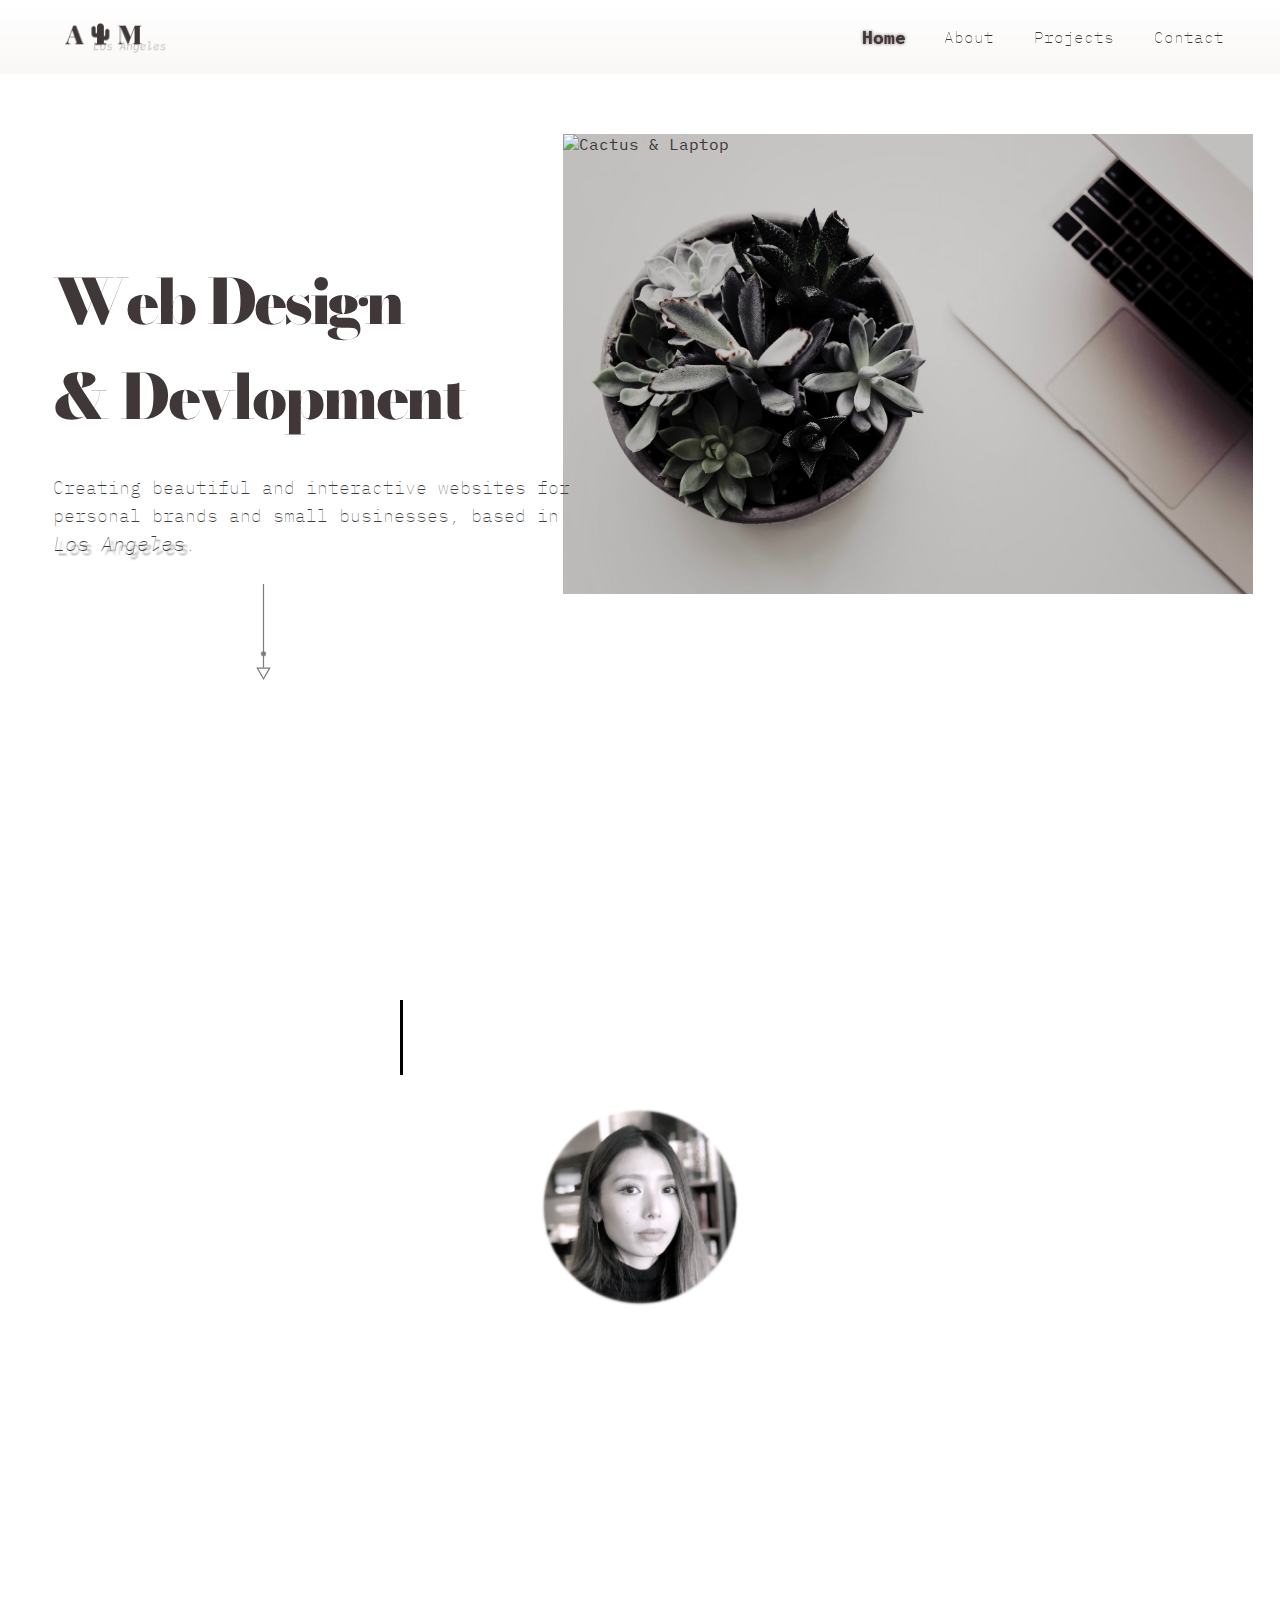
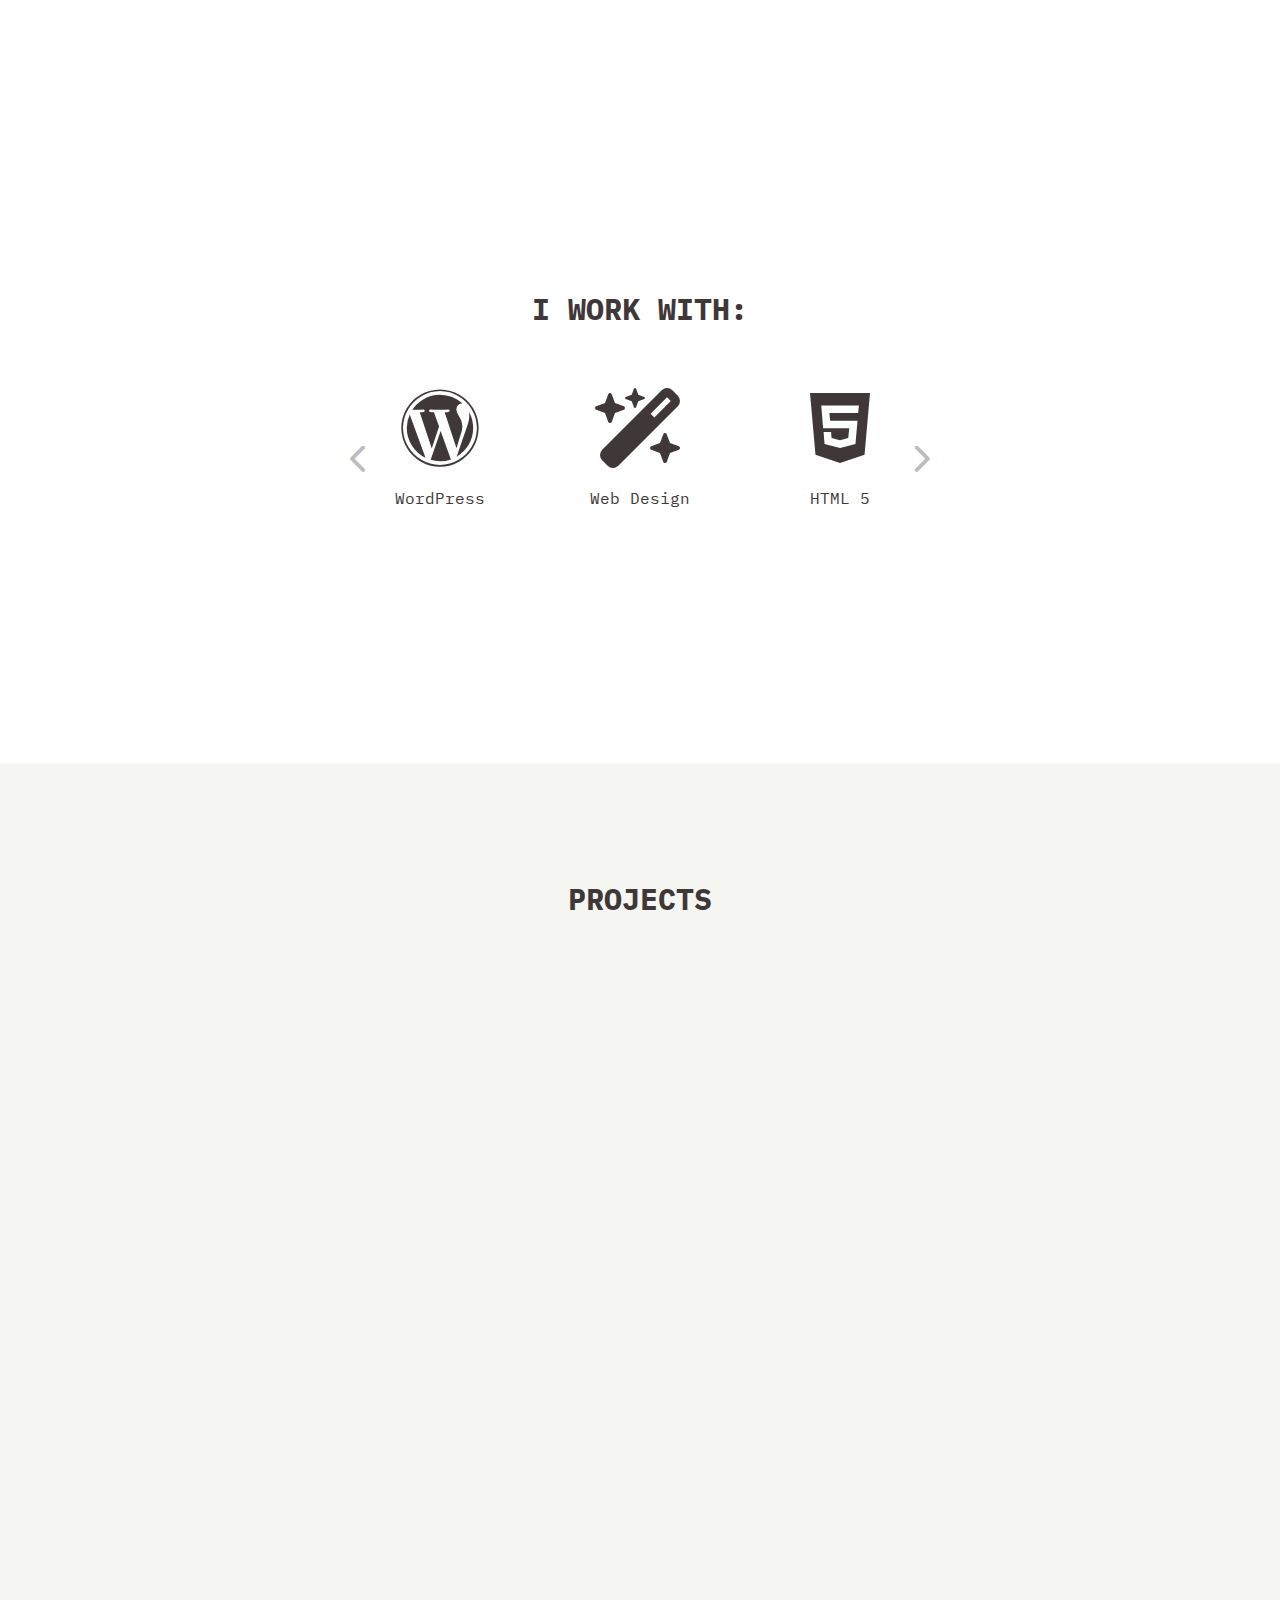
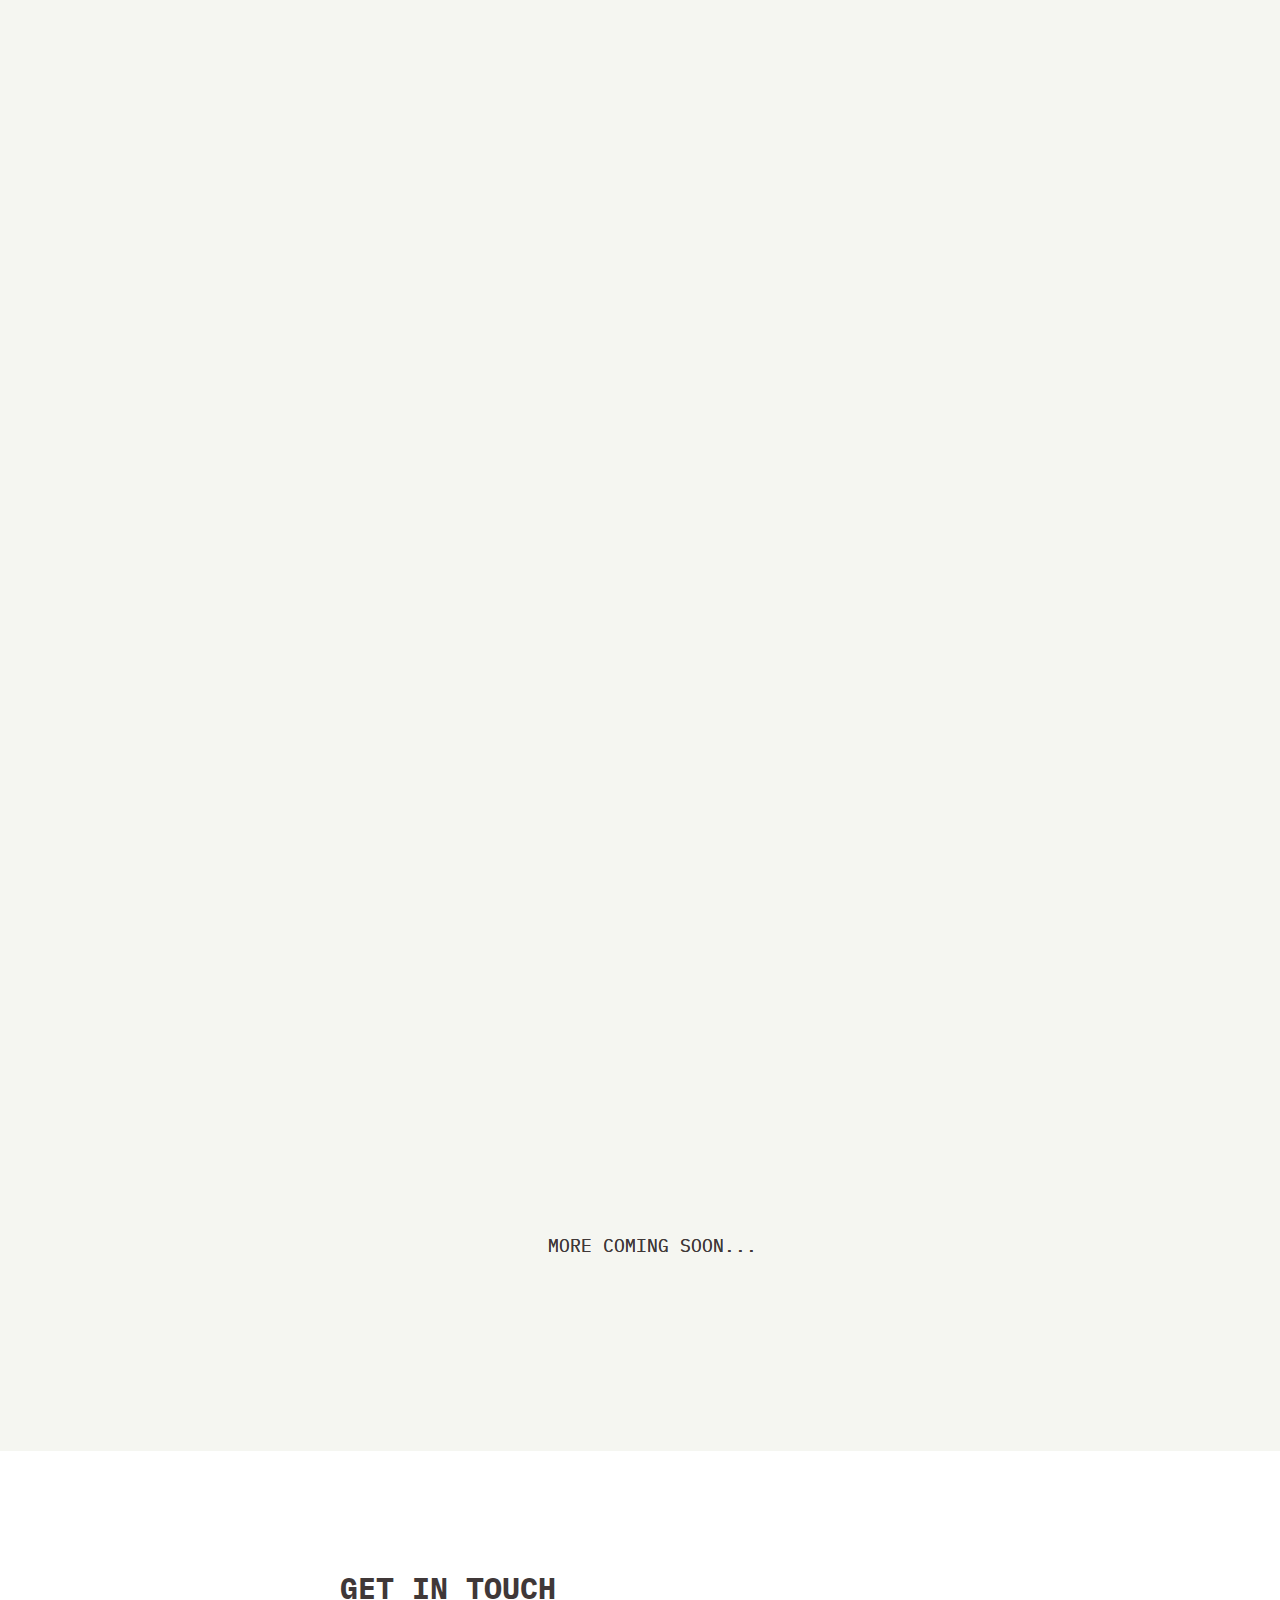
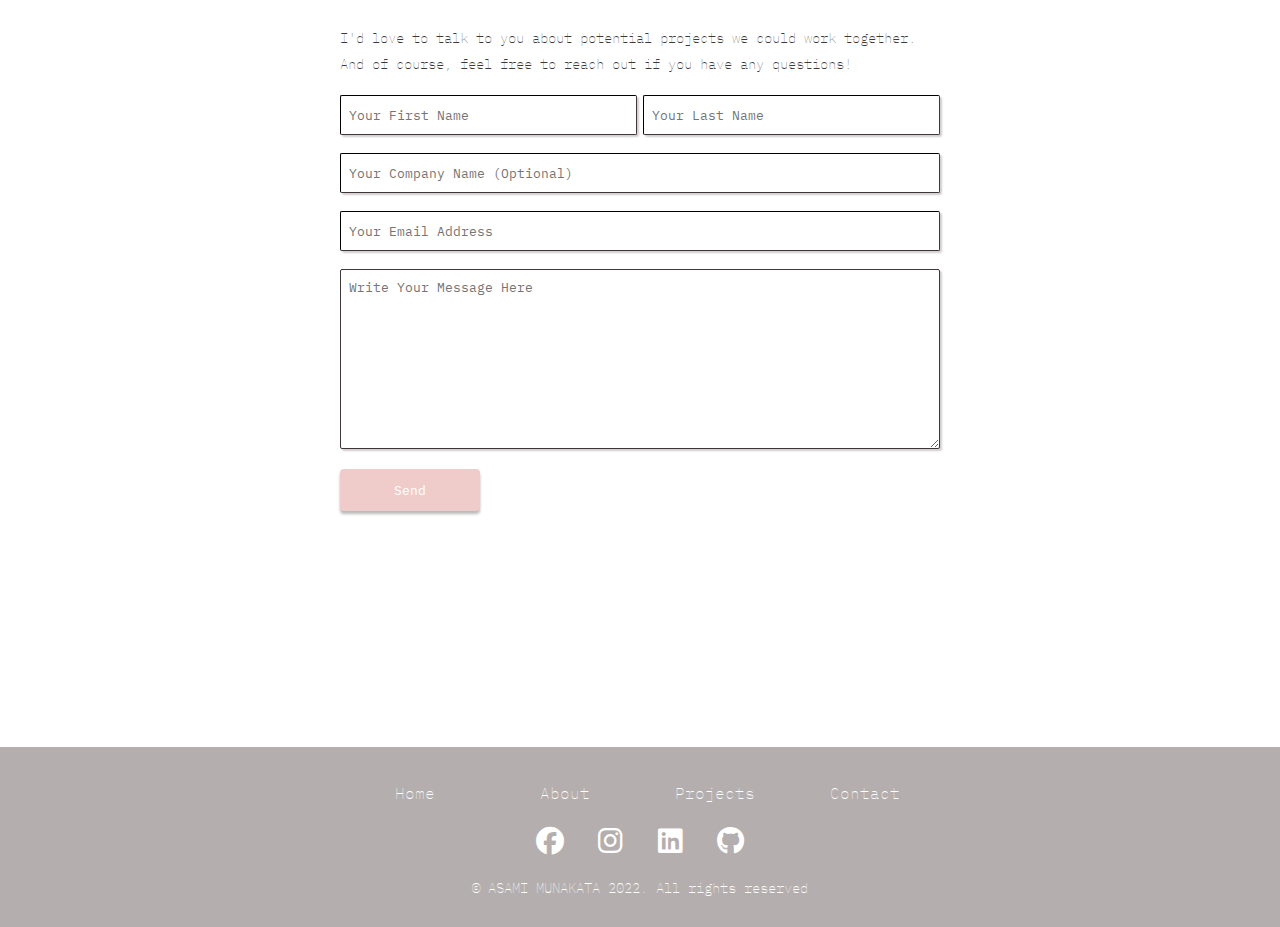
==== index.html @ 273d7eef "Update index.html" ====
<!DOCTYPE html>
<html lang="en">
  <head>
    <meta charset="UTF-8" />
    <meta http-equiv="X-UA-Compatible" content="IE=edge" />
    <meta name="viewport" content="width=device-width, initial-scale=1.0" />
    <meta
      name="description"
      content="Freelance Web Developer creating beautiful and responsive websites. Based in Los Angeles, CA. Speaks English & Japanese."
    />
    <title>Asami Munakata | Freelance Web Developer</title>
    <link rel="stylesheet" href="style.css" />
    <link rel="stylesheet" href="media_screen.css" />
    <link
      rel="stylesheet"
      href="https://cdnjs.cloudflare.com/ajax/libs/font-awesome/6.2.0/css/all.min.css"
    />
    <link rel="preconnect" href="https://fonts.googleapis.com" />
    <link rel="preconnect" href="https://fonts.gstatic.com" crossorigin />
    <link
      href="https://fonts.googleapis.com/css2?family=Bodoni+Moda:opsz,wght@6..96,600;6..96,700;6..96,900&family=IBM+Plex+Mono:ital,wght@0,300;0,400;0,500;0,600;1,300;1,500&family=Playfair+Display:wght@400;800&display=swap"
      rel="stylesheet"
    />
    <link rel="icon" type="image/x-icon" href="./images/cactus.png" />
  </head>
  <body class="landing-animation">
    <nav class="navbar">
      <div class="navbar__container">
        <div id="navbar__logo">
          <div class="logo">
            <a href="index.html#top"><img src="./images/A1.png" alt="AM Logo" /></a>
          </div>
        </div>
        <div class="navbar__toggle" id="mobile-menu">
          <span class="bar"></span>
          <span class="bar"></span>
          <span class="bar"></span>
        </div>
        <ul class="navbar__menu">
          <li class="navbar__item">
            <a class="navbar__links home" href="index.html#top">Home</a>
          </li>
          <li class="navbar__item">
            <a class="navbar__links about" href="#about">About</a>
          </li>
          <li class="navbar__item">
            <a class="navbar__links projects" href="#projects">Projects</a>
          </li>
          <li class="navbar__item">
            <a class="navbar__links contact" href="#contact">Contact</a>
          </li>
        </ul>
      </div>
    </nav>
    <main>
      <section id="top" class="scroll-control">
        <div class="container ss-targets" name="home">
          <div class="mainwrapper">
            <div class="contents">
              <h1 class="head-content">Web Design <br />& Devlopment</h1>
              <p>
                Creating beautiful and interactive websites for personal brands
                and small businesses, based in<br id="la-br" /><span id="la"
                  >Los Angeles</span
                >.
              </p>
              <div class="arrowdown__div">
                <a class="arrowdown__link" href="#about">
                  <img class="arrowdown" src="./images/arrowdown.svg" alt="Scroll-down Arrow" />
                </a>
              </div>
            </div>
            <div class="img-container">
              <div class="img-stack">
                <img class="imgs" src="./images/layer4.JPG" alt="Cactus & Laptop layer" />
              </div>
              <div class="main-img">
                <img class="imgs" src="./images/top.JPG" alt="Cactus & Laptop" />
              </div>
            </div>
          </div>
        </div>
      </section>
      <section id="about">
        <div class="aboutwrapper ss-targets" name="about">
          <div class="aboutcontainer">
            <div id="greetbox">
              <h2 class="greet">Hi, I am Asami.</h2>
            </div>
            <div class="profpic">
              <img
                class="profpic"
                id="profimg"
                src="./images/profpic.png"
                alt="Asami's Profile Photo"
              />
            </div>
            <div class="dscriptn-animation">
              <p class="dscrptn">
                I am a web developer passionate about designing and building
                beautiful and engaging websites. As a freelancer, I aim to work
                with small businesses, start-ups, and individuals with personal
                brands to help their businesses stand out. I’m bringing
                creativity from my background in the beauty and fashion
                industry. This website is fully customized, designed, and built
                by me using HTML, CSS, and Vanilla JavaScript.
              </p>
              <br />
              <p class="dscrptn">
                Other than coding, I enjoy working out to stay motivated,
                exploring the City of Flowers and Sunshine with my son, and
                watching some anime.
              </p>
            </div>
          </div>
        </div>
      </section>
      <section>
        <div class="service-wrapper ss-targets" name="about">
          <h2 id="workwith">I WORK WITH:</h2>
          <div class="slide-container">
            <div class="flex-container">
              <div class="service-container">
                <div class="card">
                  <div class="service-icon">
                    <i class="fa-solid fa-wand-magic-sparkles fa-5x"></i>
                  </div>
                  <div class="service-txt"><p>Web Design</p></div>
                </div>
                <div class="card">
                  <div class="service-icon">
                    <i class="fa-brands fa-html5 fa-5x"></i>
                  </div>
                  <div class="service-txt"><p>HTML 5</p></div>
                </div>
                <div class="card">
                  <div class="service-icon">
                    <i class="fa-brands fa-css3-alt fa-5x"></i>
                  </div>
                  <div class="service-txt"><p>CSS 3</p></div>
                </div>
                <div class="card">
                  <div class="service-icon">
                    <i class="fa-brands fa-sass fa-5x"></i>
                  </div>
                  <div class="service-txt"><p>Sass</p></div>
                </div>
                <div class="card">
                  <div class="service-icon">
                    <i class="fa-brands fa-bootstrap fa-5x"></i>
                  </div>
                  <div class="service-txt"><p>Bootstrap</p></div>
                </div>
                <div class="card">
                  <div class="service-icon">
                    <i class="fa-brands fa-square-js fa-5x"></i>
                  </div>
                  <div class="service-txt"><p>JavaScript</p></div>
                </div>
                <div class="card">
                  <div class="service-icon">
                    <i class="fa-brands fa-react fa-5x"></i>
                  </div>
                  <div class="service-txt"><p>React</p></div>
                </div>
                <div class="card">
                  <div class="service-icon">
                    <i class="fa-brands fa-php fa-5x"></i>
                  </div>
                  <div class="service-txt"><p>PHP</p></div>
                </div>
                <div class="card">
                  <div class="service-icon">
                    <i class="fa-brands fa-wordpress fa-5x"></i>
                  </div>
                  <div class="service-txt"><p>WordPress</p></div>
                </div>
              </div>
            </div>
            <div class="slide-controls">
              <button id="prev-btn">
                <i class="fas fa-chevron-left"></i>
              </button>
              <button id="next-btn">
                <i class="fas fa-chevron-right"></i>
              </button>
            </div>
          </div>
        </div>
      </section>
      <section>
        <div class="projects__container ss-targets" name="projects">
          <div class="projects__wrapper" id="projects">
            <h2 id="prj-heading">PROJECTS</h2>
            <div class="popup-img">
              <span><i class="fa-solid fa-xmark"></i></span>
              <div class="popup-img-wrapper">
                <img src="" alt="Laptop Macbook" />
                <div class="popup-video-div">
                  <video src="" autoplay muted playsinline loop></video>
                </div>
              </div>
            </div>
            <div class="project-tja project-group">
              <div
                class="tja-inner-frame inner-frame prj-animation"
                onclick="getUrl('tja-1', 'tja-2')"
              ></div>
              <div class="pj-dscrptn tja-dscrptn prj-animation-delay">
                <h3 class="pj-name">Tokuzo Judo Academy</h3>
                <h4>#Wordpress #CSS #JAVASCRIPT</h4>
                <p>
                  Tokuzo Takahashi, a world-class Judo athlete and head
                  instructor at Los Angeles Tenri Judo Dojo, offers his own
                  supplemental program and I had the pleasure of creating his
                  website. I wanted a simple and modern design that expresses
                  his strength and the beauty of Judo. Reponsive Accross
                  Devices.
                </p>
                <div class="pj-btn">
                  <a href="https://tokuzojudo.com/" target="_blank"
                    >VIEW LIVE</a
                  >
                  <a href="https://github.com/asmmie/tja" target="_blank"
                    >VIEW CODE</a
                  >
                </div>
              </div>
            </div>
            <div class="project-planet project-group">
              <div
                class="video-inner-frame inner-frame prj-animation"
                onclick="showVideo('planet_hunter_video', 'mockup_desktop_blank', 'planet-2')"
                onmouseenter="hoverImgDelay('planet-2', this)"
                onmouseleave="hoverLeaveImg(this)"
              >
                <div class="video-div">
                  <video
                    class="play-video"
                    src="./images/planet_hunter_video.mov"
                    playsinline
                    muted
                  ></video>
                </div>
              </div>

              <div class="pj-dscrptn amazon-dscrptn prj-animation-delay">
                <h3 class="pj-name">VR Game Planet Hunters</h3>
                <h4>#HTML #CSS #JAVASCRIPT</h4>
                <p>
                  Coded based on a pre-built Figma design file. The key
                  technique was to implement parallax scrolling which adds a
                  sense of depth. Reponsive Accross Devices.
                </p>
                <div class="pj-btn">
                  <a
                    href="https://asmmie.github.io/Planet-Hunters/"
                    target="_blank"
                    >VIEW LIVE</a
                  >
                  <a
                    href="https://github.com/asmmie/Planet-Hunters"
                    target="_blank"
                    >VIEW CODE</a
                  >
                </div>
              </div>
            </div>
            <div class="project-eh project-group">
              <div
                class="eh-inner-frame inner-frame prj-animation"
                onclick="getUrl('eh-1', 'eh-2')"
              ></div>
              <div class="pj-dscrptn eh-dscrptn prj-animation-delay">
                <h3 class="pj-name">Website for a Global Beauty Company</h3>
                <h4>#HTML #CSS #BOOTSTRAP #JAVASCRIPT</h4>
                <p>
                  A one-page website with smooth scroll, designed and coded by
                  me. Responsive across devices.
                </p>
                <div class="pj-btn">
                  <a href="https://asmmie.github.io/eh-intl/" target="_blank"
                    >VIEW LIVE</a
                  >
                  <a href="https://github.com/asmmie/eh-intl" target="_blank"
                    >VIEW CODE</a
                  >
                </div>
              </div>
            </div>
            <div class="project-amazon project-group">
              <div
                class="video-inner-frame inner-frame prj-animation"
                onclick="showVideo('amazon-video-full', 'mockup_desktop_blank', 'amazon_2')"
                onmouseenter="hoverImgDelay('amazon_2', this)"
                onmouseleave="hoverLeaveImg(this)"
              >
                <div class="video-div">
                  <video
                    class="play-video"
                    src="./images/amazon_git_s.mov"
                    playsinline
                    muted
                  ></video>
                </div>
              </div>

              <div class="pj-dscrptn amazon-dscrptn prj-animation-delay">
                <h3 class="pj-name">Amazon Clone</h3>
                <h4>#ReactJS #RestAPIs #StripeJS #Firebase</h4>
                <p>
                  Firebase V9 Refactored version of an existing tutorial.
                  E-commerce functionalities including User Login, Checkout,
                  Payment Processing, and Order History. Responsive accross
                  devices.
                </p>
                <div class="pj-btn">
                  <a href="https://challenge-e6c5f.web.app/" target="_blank"
                    >VIEW LIVE</a
                  >
                  <a href="" target="_blank">VIEW CODE</a>
                </div>
              </div>
            </div>

            <div class="project-quote project-group">
              <div
                class="quote-inner-frame inner-frame prj-animation"
                onclick="getUrl('quote-1', 'quote-2')"
              ></div>
              <div class="pj-dscrptn quote-dscrptn prj-animation-delay">
                <h3 class="pj-name">Quote Gallery</h3>
                <h4>#HTML #CSS #JAVASCRIPT #API</h4>
                <p>
                  An autoplay quote gallery with a neumorphic 3D canvas frame.
                  Quotes are randomly picked through an API. Responsive across
                  devices.
                </p>
                <div class="pj-btn">
                  <a
                    href="https://asmmie.github.io/quotegallery/"
                    target="_blank"
                    >VIEW LIVE</a
                  >
                  <a
                    href="https://github.com/asmmie/quotegallery"
                    target="_blank"
                    >VIEW CODE</a
                  >
                </div>
              </div>
            </div>
            <div class="prj-contents">
              <p class="comingsoon">
                <span>MORE COMING SOON...</span><span>MORE COMING SOON...</span>
              </p>
            </div>
          </div>
        </div>
      </section>

      <section id="contact">
        <div class="contact__container ss-targets" name="contact">
          <div class="contact__wrapper">
            <h2>GET IN TOUCH</h2>
            <p>
              I'd love to talk to you about potential projects we could work
              together. And of course, feel free to reach out if you have any
              questions!
            </p>
            <form
              class="contactform"
              action="https://formsubmit.co/asamiwebworks@gmail.com"
              method="POST"
            >
              <div class="form__name">
                <input
                  id="first-name"
                  class="contactform__input"
                  type="text"
                  name="First Name"
                  required
                  placeholder="Your First Name"
                />
                <input
                  id="last-name"
                  class="contactform__input"
                  type="text"
                  name="Last Name"
                  required
                  placeholder="Your Last Name"
                />
              </div>
              <input
                class="contactform__input"
                type="text"
                name="Company"
                placeholder="Your Company Name (Optional)"
              />

              <input
                class="contactform__input"
                type="email"
                required
                name="Email"
                placeholder="Your Email Address"
                pattern="^([a-zA-Z\d\._-]+)@([a-zA-Z\d-]+)\.([a-zA-Z]{2,})(\.[a-zA-Z]{2,})?$"
              />
              <textarea
                class="contactform__input message"
                name="Message"
                id=""
                placeholder="Write Your Message Here"
              ></textarea>
              <button id="submitbtn" type="submit" value="Send">Send</button>
              <input
                type="hidden"
                name="_next"
                value="https://asmmie.github.io/official/thankyou.html"
              />
              <input
                type="hidden"
                name="_autoresponse"
                value="Thank you for your message! I will be in touch with you shortly."
              />
              <input type="hidden" name="_template" value="box" />
            </form>
          </div>
        </div>
      </section>
    </main>
    <footer>
      <div class="footer__container">
        <div class="footer__menu">
          <a href="#top">Home</a>
          <a href="#about">About</a>
          <a href="#projects">Projects</a>
          <a href="#contact">Contact</a>
        </div>
        <div class="social">
          <ul>
            <li><i class="fab fa-facebook"></i></li>
            <li><i class="fab fa-instagram"></i></li>
            <li><i class="fab fa-linkedin"></i></li>
            <li>
              <a href="https://github.com/asmmie" target="_blank"
                ><i class="fa-brands fa-github"></i
              ></a>
            </li>
          </ul>
        </div>
        <div class="copy">
          <p>&copy; ASAMI MUNAKATA 2022. All rights reserved</p>
        </div>
      </div>
    </footer>
    <script src="app.js"></script>
  </body>
</html>
---- style.css ----
* {
    margin: 0;
    padding: 0;
    box-sizing: border-box;
    -webkit-box-sizing: border-box;
    font-family: 'IBM Plex Mono', monospace, 'Playfair Display', serif;
    color: var(--mainthemegray);
    scroll-behavior: smooth;
    scroll-margin-top: 74px;
    scroll-snap-margin-top: 74px;
}
html, body {
    overflow-x: hidden;
}
.landing-animation {
    opacity: 0;
    transition: opacity 3s ease;
}
.landing-active {
    opacity: 1;
    transition-delay: 0.7s;
}
:root {
    --mainthemegray: #403838;
    --txtshadow: #d2cdd0;
    --accentgreen: #bbd0a9;
    --btnshadow: #93948f;
    background-color: #ffffff;
}
.scroll-control {
    padding-top: 74px;
    margin-top: -74px;
}
/* HEADER */
.navbar {
    background: -webkit-gradient(linear, left top, left bottom, from(rgba(255, 255, 255, 1)), to(rgba(249, 247, 245, 0.9)));
    background: -o-linear-gradient(rgba(255, 255, 255, 1), rgba(249, 247, 245, 0.9));
    background: linear-gradient(rgba(255, 255, 255, 1), rgba(249, 247, 245, 0.9));
    height: 74px;
    display: flex;
    justify-content: center;
    align-items: center;
    position: fixed;
    top: 0;
    left: 0;
    right: 0;
    z-index: 10;
}
.navbar__container {
    display: flex;
    justify-content: space-between;
    height: 100%;
    width: 100%;
    max-width: 1400px;
    margin: 0 auto;
    padding: 0 40px;
}
#navbar__logo {
    display: flex;
    align-items: center;
    cursor: pointer;
    width: 150px;
    margin-top: auto;
    margin-bottom: auto;
    height: 100%;
}
.logo {
    width: 70%;
    height: 70%;
    margin: auto;
}
.logo a {
    display: flex;
    justify-content: center;
    height: 100%;
    width: 100%;
}

.logo > a > img {
    width: 100%;
    margin: auto 0;
}
.navbar__item {
    list-style: none;
    display: flex;
    text-align: center;
    align-items: center;
    height: 80px;
    margin-left: 8px;
}
.navbar__menu {
    display: flex;
    align-items: center;
    list-style: none;
    text-align: center;
}
.navbar__links::after {
    position: absolute;
    content: "";
    width: 100%;
    height: 1px;
    bottom: 15px;
    left: 0;
    background: var(--mainthemegray);
    border-radius: 2px;
    transition: transform 0.2s linear;
    transform: scaleX(0);
    transform-origin: bottom left;
}
.navbar__links:hover:after {
    transform-origin: bottom left;
    transform: scale(1);
    transition-duration: 0.3s;
}
.navbar__links {
    position: relative;
    width: fit-content;
    display: flex;
    align-items: center;
    justify-content: center;
    text-decoration: none;
    font-weight: 100;
    padding: 0 0.5rem;
    margin: 0 0.5rem;
    height: 100%;
    color: var(--mainthemegray);
    transition: transform 0.2s;
}

/* JS CLASSLIST CURRENT MENU */

.current-menu {
    text-shadow: 0px 0px 3px #695c5c;
    font-weight: 800;
    transform: scale(1.1);
    transition: all 0.5s ease;
}

/* MAIN */
.container {
    height: 100vh;
    min-height: 700px;
}
.mainwrapper {
    display: flex;
    margin: 0;
    height: 100%;
}
.head-content {
    font-family: 'Bodoni Moda', serif;
    letter-spacing: -0.2rem;
    font-weight: 900;
    font-size: 3.875rem;
    color: var(--mainthemegray);
    animation: shadowmoves 12s infinite;
}

@keyframes shadowmoves {
    0% {
        text-shadow: 0px 0px var(--txtshadow);
    }10% {
        text-shadow: 10px 10px var(--txtshadow);
    }
    40% {
        text-shadow: 10px 10px var(--txtshadow);
    }
    50% {
        text-shadow: 0px 0px var(--txtshadow);
    } 60% {
        text-shadow: -10px 10px var(--txtshadow);
    } 90% {
        text-shadow: -10px 10px var(--txtshadow);
    }
    100% {
        text-shadow: 0px 0px var(--txtshadow);
    }

}

.contents {
    margin-top: auto;
    margin-bottom: auto;
    margin-left: 4.1666vw;
    padding-top: 5.14vw;
    width: 420px;
    height: fit-content;
    z-index: 2;
}
.contents p {
    margin-top: 30px;
    width: 560px;
    color: #3e3d3e;
    font-size: 1.125rem;
    line-height: 1.75rem;
    font-weight: 100;
    z-index: 3;
}
#la {
    font-style: italic;
    font-size: 1.25rem;
    font-weight: 100;
    text-shadow: 4px 4px 2px #7e7c7c;
}
.arrowdown__link {
    height: 100%;
    width: 100%;
}
.arrowdown__div {
    margin: 2vw auto auto auto;
    width: 4rem;
    height: 8rem;
}
.arrowdown {
    display: block;
    height: 6rem;
    margin: auto;
    animation: arrowmotion 2s infinite;
}

@keyframes arrowmotion {
    from {
        transform: translateY(0px);
    } to {
        transform: translateY(25px);
    } 0% {
        transform: translateY(0px);
    } 50% {
        transform: translateY(25px);
    } 100% {
        transform: translateY(0px);
    }
}
.img-container {
    margin-top: 74px;
    position: relative;
    width: 100%;
}

.main-img {
    min-width: 750px;
    position: absolute;
    top: 60px;
    left: 90px;
    right: -50px;
}

.imgs {
    width: 90%;
}

.img-stack {
    position: absolute;
    top: 60px;
    left: 90px;
    right: -50px;
    min-width: 750px;
}

.img-trans-main {
    transition: transform 3s ease-out;
    transform:translateX(-30px) rotate(12deg);
}

.img-trans-stack {
    transition: transform 3s ease-out;
    transform:translateX(-30px) rotate(-3deg);
}


/* ABOUT */
.aboutcontainer {
    position: relative;
    display: flexbox;
    justify-content: center;
    margin: 0 auto;
    max-width: 600px;
}
.aboutwrapper {
    margin: 25.974vh auto;
}
.greet {
    display: block;
    position: absolute;
    top: 0;
    left: 0;
    font-weight: 600;
    font-size: 50px;
    color: var(--mainthemegray);
    width: 0;
    border-right: 0.277vw solid black;
    white-space: nowrap;
    overflow: hidden;
}
#greetbox {
    position: relative;
    width: 480px;
    margin: 0 auto;
    display: block;
    height: 65px;
}
.animation {
    -webkit-animation: typewriter 10s steps(8) infinite both, blinkCursor 500ms steps(15) infinite;
            animation: typewriter 10s steps(8) infinite both, blinkCursor 500ms steps(15) infinite;
}
@-webkit-keyframes typewriter {
    from {
        width: 0;
    }
    to {
        /* width: 33.333vw; */
        width: 480px;
    }
    0% {
        width: 0;
    }
    25% {
        /* width: 16.66vw; */
        width: 240px;
    }
    50% {
        /* width: 33.333vw; */
        width: 480px;
    }
    100% {
        /* width: 33.333vw; */
        width: 480px;
    }
}
@keyframes typewriter {
    from {
        width: 0;
    }
    to {
        /* width: 33.333vw; */
        width: 480px;
    }
    0% {
        width: 0;
    }
    25% {
        /* width: 16.66vw; */
        width: 240px;
    }
    50% {
        /* width: 33.333vw; */
        width: 480px;
    }
    100% {
        /* width: 33.333vw; */
        width: 480px;
    }
}
@-webkit-keyframes blinkCursor {
    from {
        border-right-color: var(--mainthemegray);
    }
    to {
        border-right-color: transparent;
    }
}
@keyframes blinkCursor {
    from {
        border-right-color: var(--mainthemegray);
    }
    to {
        border-right-color: transparent;
    }
} 
.profpic {
    height: 200px;
    display: block;
    margin: 42px auto;
}
.profpic img {
    height: 100%;
}
.dscrptn {
    margin: 0 auto;
    font-weight: 300;
    font-size: 1rem;
    line-height: 1.625rem;
}
.dscriptn-animation {
    opacity: 0;
    transform: translateY(10px);
    transition: all 3s ease;
}
.dscrptn-active {
    opacity: 1;
    transform: none;
    transition-delay: 0.5s;
}


/* SERVICE */
.service-wrapper {
    height: 240px;
    width: 600px;
    align-items: center;
    margin: 25.974vh auto;
}
#workwith {
    margin: 42px auto;
    text-align: center;
    font-size: 1.875rem;
}
.slide-container {
    position: relative;
    margin: 60px auto;
    width: 100%;
    height: 140px;
    overflow: hidden;
}
.flex-container {
    display: flex;
    flex-direction: column;
    width: 2600px;
    height: 100%;
}
.service-container {
    width: 100%;
    height: 100%;
    overflow: hidden;
    align-items: center;
    margin: 0;
    display: grid;
    grid-template-columns: repeat(13, 1fr);
}
.card {
    height: 100%;
    display: grid;
    grid-template-rows: repeat(70% 30%);
    text-align: center;
    min-width: 100%;
    margin: 0 auto;
}
.service-txt p {
    text-align: center;
    margin: auto 0;
    align-items: center;
    display: flex;
    justify-content: center;
}
.service-icon i {
    align-items: center;
    color: var(--mainthemegray);
    text-align: center;
    margin: 0 auto;
}
.slide-controls {
    position: absolute;
    top: 50%;
    left: 0;
    transform: translateY(-50%);
    width: 100%;
    display: flex;
    justify-content: space-between;
    align-items: center;
}
#next-btn, #prev-btn {
    cursor: pointer;
    background: transparent;
    font-size: 1.875rem;
    border: none;
    padding: 10px;
}
#next-btn i, #prev-btn i {
    color: #474445;
    opacity: 35%;
}
#next-btn:focus, #prev-btn:focus {
    outline: none;
}

/* PROJECTS */
.projects__container {
    margin: 12.987vh auto 0 auto;
    padding: 12.987vh 0;
    background-color: #f5f6f1;
}
.projects__wrapper {
    max-width: 960px;
    margin: 0 auto;
    align-items: center;
}
#prj-heading {
    margin-bottom: 18px;
    text-align: center;
    font-size: 1.875rem;
}
.project-eh, .project-quote, .project-amazon, .project-tja {
    display: flex;
    justify-content: center;
    align-items: center;
    margin: 24px auto;
}
.project-eh, .project-quote {
    flex-direction: row-reverse;
}

.inner-frame {
    display: flex;
    justify-content: center;
    align-items: center;
    height: 300px;
    width: 500px;
    background-size: contain;
    background-position: center;
    background-repeat: no-repeat;
    cursor: pointer;
}
.inner-frame img {
    display: none;
}
.eh-inner-frame {
    background-image: url('./images/eh-1.png');
}

.eh-inner-frame:hover {
    background-image: url('./images/eh-2.png');
    transition: background-image 0.1s ease-out;
    transition-delay: 1s;
}

.quote-inner-frame {
    background-image: url('./images/quote-1.png');
}

.quote-inner-frame:hover {
    background-image: url('./images/quote-2.png');
    transition: background-image 0.1s ease-out;
    transition-delay: 1s;
}

.amazon-inner-frame {
    background-image: url('./images/mockup_desktop_blank.png');
    transition: background-image 0.1s ease-out;
    position: relative;
    z-index: 1;
}

.amazon-video-div {
    position: absolute;
    top: 11.7%;
    left: 16%;
    right: 16%;
    bottom: 13.6%;
}

.amazon-video, .video-div video {
    width: 100%;
    height: 100%;
    z-index: 2;
}

.tja-inner-frame {
    background-image: url('./images/tja-1.png');
    
}
.tja-inner-frame:hover {
    background-image: url('./images/tja-2.png');
    transition: background-image 0.1s ease-out;
    transition-delay: 1s;
}

.pj-dscrptn {
    width: 50%;
}
.tja-dscrptn, .amazon-dscrptn {
    padding-right: 24px;
}
.eh-dscrptn, .quote-dscrptn {
    padding-left: 24px;
}

.pj-name {
    display: inline;
    background: linear-gradient(0deg, rgba(239,204,201,1) 40%, rgba(0,0,0,0) 40%);
}
.pj-dscrptn p {
    font-weight: 300;
    font-size: 14px;
    line-height: 24px;
    
}
.pj-dscrptn h4, .pj-dscrptn p, .pj-dscrptn a, .pj-name {
    margin-top: 12px;
    margin-bottom: 12px;
}

.pj-btn a {
    text-decoration: none;
    margin-right: 12px;
    transition: all 0.3s ease;
}
.pj-btn a:hover {
    text-shadow: 0 0 2px var(--mainthemegray);
    font-weight: 500;
/*     transform: scale(1.5); */
}


.popup-img {
    position: fixed;
    top: 0;
    left:0;
    background: rgba(0,0,0,0.8);
    z-index: 99;
    width: 100%;
    display: none;
    height: 100vh;
    min-height: 700px;
}


.popup-img-wrapper {
    position: absolute;
    top: 0;
    bottom: 0;
    right: 0;
    left: 0;
    padding: 0;
    background-color: #ffffff;
    margin: auto;
    max-width: 1133px;
    width: 80%;
    height: -moz-fit-content;
    height: fit-content;
    height: -webkit-fit-content;
    aspect-ratio: 5/3;
    cursor: pointer;
}
.popup-img-wrapper img {
    display: block;
    position: relative;
    width: 100%;
    -o-object-fit: contain;
    object-fit: contain;
    margin: 0;
    padding: 0;
}
.popup-img span {
    position: fixed;
    top: 10px;
    right: 20px;
    font-size: 50px;
    font-weight: bolder;
    cursor: pointer;
    z-index: 100;
    transition: all 0.3s ease;
    
}
.popup-img span:hover {
    transform: scale(1.2);
}
.popup-img span i {
    color: rgba(198, 196, 196, 0.7);
}

.video-div {
    display: none;
    position: absolute;
    top: 11.7%;
    left: 16%;
    right: 16%;
    bottom: 13.6%;
}

.prj-animation {
    opacity: 0;
    transform: translateY(10px);
    transition: transform 2s ease, opacity 2s ease;
}
.prj-animation-delay {
    opacity: 0;
    transform: translateY(10px);
    transition: transform 2s ease, opacity 2s ease;
}
.pj-anime-active {
    opacity: 1;
    transform: none;
    transition-delay: 0.3s;
}
.pj-anime-active-delay {
    opacity: 1;
    transform: none;
    transition-delay: 0.6s;
}

.prj-contents {
    width: 100%;
    height: 200px;
    display: flex;
    justify-content: center;   
}


.comingsoon {
    text-align: center;
    font-size: 18px;
    -webkit-box-align: center;
    -ms-flex-align: center;
    align-items: center;
    margin: auto;
    position: relative;
    padding: 30px;
    width: -webkit-fit-content;
    width: -moz-fit-content;
    width: fit-content;
    min-width: 245px;
}
.comingsoon span:nth-child(1) {
    position: absolute;
    padding: 30px;
    top: 0;
    left: 0;
    
}
.comingsoon span:nth-child(2) {
    position: absolute;
    padding: 30px;
    top: 0;
    left: 0;
}

.comingsoon span {
    white-space: nowrap;
}

.glitch1 {
    animation: glitch-1 3s infinite reverse;
}
.glitch2 {
    animation: glitch-2 2s infinite reverse;
}


@keyframes glitch-1 {
    0% {
    clip-path: inset(0% 0% 0% 0%);
    translate: none;
  }
  5% {
    clip-path: inset(50% 0% 0% 0%);
  }
  10% {
    clip-path: inset(100% 0% 0% 0%);
  }
  15% {
    transform: translateX(-0.2rem);
  }
  20% {
    clip-path: inset(0% 0% 100% 0%);
  }
  40% {
    transform: translateX(0.2rem);
  }
  45% {
    clip-path: inset(100% 0% 0% 0%);
  }
  48% {
    transform: none;
  }
  50% {
    clip-path: inset(50% 0% 0% 0%);
    transform: translateX(0.7rem) skew(5deg);
  }
  52% {
    transform: none;
  }
  55% {
    clip-path: inset(0% 0% 0% 0%);
  }
  60% {
    clip-path: inset(0% 0% 0% 0%);
  }
  65% {
    clip-path: inset(0% 0% 50% 0%);
  }
  80% {
    clip-path: inset(100% 0% 0% 0%);
  }
  85% {
    clip-path: inset(50% 0% 0% 0%);
  }
  90% {
    clip-path: inset(50% 0% 0% 0%);
  }
  100% {
    clip-path: inset(0% 0% 0% 0%);
    translate: translateX(0.3rem);
  }
}

@keyframes glitch-2 {
  0% {
    clip-path: inset(0% 0% 0% 0%);
  }
  5% {
    clip-path: inset(0% 0% 50% 0%);
  }
  20% {
    clip-path: inset(100% 0% 0% 0%);
  }
  25% {
    clip-path: inset(0% 0% 50% 0%);
  }
  30% {
    clip-path: inset(0% 0% 0% 0%);
    transform: translateX(-0.01rem);
  }
  35% {
    clip-path: inset(50% 0% 0% 0%);
  }
  48% {
    transform: none;
  }
  50% {
    clip-path: inset(0% 0% 50% 0%);
    transform: translateX(-0.03rem) skew(-10deg);
  }
  52% {
    transform: none;
  }
  55% {
    clip-path: inset(0% 0% 0% 0%);
  }
  60% {
    clip-path: inset(50% 0% 0% 0%);
  }
  80% {
    clip-path: inset(0% 0% 0% 0%);
  }
  85% {
    clip-path: inset(50% 0% 0% 0%);
  }
  95% {
    clip-path: inset(0% 0% 50% 0%);
  }
  100% {
    clip-path: inset(0% 0% 0% 0%);
  }
}


/* CONTACT */
.contact__container {
    max-width: 600px;
    display: flex;
    justify-content: center;
    align-items: center;
    margin: 12.987vh auto 25.974vh;
}
.contact__wrapper {
    width: 100%;
}
.contactform {
    display: block;
    width: 100%;
}
.contactform__input {
    width: 100%;
    height: 40px;
    margin: 0 0 18px 0;
    padding: 8px;
    border-radius: 2px;
    border-color: var(--mainthemegray);
    border-width: 1px;
    resize: vertical;
    -webkit-appearance: none;
    -webkit-box-shadow: 2px 2px 2px var(--txtshadow) !important;
            box-shadow: 2px 2px 2px var(--txtshadow) !important;
}
.form__name {
    display: flex;
    justify-content: center;
}
#first-name {
    margin-right: 3px;
}
#last-name {
    margin-left: 3px;
}
.message {
    height: 180px;
}
.contact__wrapper h2, p {
    margin-bottom: 18px;
}
.contact__wrapper h2 {
    font-size: 1.875rem;
}
.contact__wrapper p {
    font-weight: 100;
    font-size: 0.875rem;
    line-height: 1.625rem;
}
#submitbtn {
    padding-top: 12px;
    padding-bottom: 12px;
    width: 140px;
    cursor: pointer;
    color: #fff;
    background-color: #efccc9;
    border-style: none;
    border-radius: 4px;
    box-shadow: 0px 3px 3px #bbb9b7;
    position: relative;
    transform: translateY(-2px);
}
#submitbtn:active {
    transform: translateY(2px);
}
/* FOOTER */
footer {
    height: 180px;
    padding-top: 18px;
    /* background-color: #847a7a; */
    background-color: #b5aeae;
}
.footer__container {
    margin: 18px;
}
.footer__menu {
    max-width: 600px;
    margin: 0 auto;
    display: grid;
    grid-template-columns: repeat(4, 1fr);
    grid-template-rows: 1fr;
}
.footer__menu a {
    align-items: center;
    text-align: center;
    text-decoration: none;
    /* color: var(--mainthemegray); */
    color: #ffffff;
    font-weight: 100;
}
.footer__menu a:hover {
    /* text-shadow: 0px 0px 3px #695c5c; */
    text-shadow: 0px 0px 3px var(--txtshadow);
    font-weight: 800;
    transform: scale(1.1);
    transition: all 0.5s ease;
}
.social {
    margin: 24px auto;
    max-width: 240px;
}
.social ul {
    display: flex;
    width: 100%;
    justify-content: center;
    text-align: center;
}
.social ul > li {
display: inline-block;
list-style: none;
width: 25%;
}
.social i {
    font-size: 1.75rem;
    /* color: var(--mainthemegray); */
    color: #ffffff;
    /* margin: 12px; */
    margin: 0 auto;
    align-items: center;
}
.copy {
    margin: 12px auto;
}
.copy p {
    color: #ffffff;
    font-weight: 100;
    font-size: 14px;
    text-align: center;
}


/* THANK YOU PAGE */
.ty-container {
    max-width: 600px;
    margin: 80px auto 120px auto;
}
.ty-mainwrapper {
    color:var(--mainthemegray);
    display: flex;
    justify-content: center;
    align-items: center;
    height: 240px;
    width: 100%;
}
.ty-heading {
    margin: 24px auto;
    text-align: center;
    align-items: center;
}
.ty-p {
    margin: 18px auto;
    text-align: center;
    align-items: center;
}
#sent {
    display: flex;
    justify-content: center;
    font-size: 90px;
    margin: 0 auto;
    text-align: center;
    align-items: center;
}
---- media_screen.css ----
/* HEADER */
@media screen and (max-width: 960px) {
    .navbar__toggle .bar {
        width: 25px;
        height: 3px;
        margin: 2.5px auto;
        border-radius: 2px;
        transition: all 0.3s ease-in-out;
        background: var(--mainthemegray);
    }
    .navbar__menu {
        display: grid;
        grid-template-columns: auto;
        margin: 0;
        width: 100%;
        position: absolute;
        top: -1000px;
        right: 0;
        opacity: 0;
        transition: all 0.5s ease;
        height: 50vh;
        min-height: 325px;
        z-index: -1;
    }
    .navbar__links:hover {
        text-shadow: 0px 0px 3px #695c5c;
        font-weight: 800;
        transform: scale(1.1);
        transition: all 0.5s ease;
    }
    .navbar__menu.active {
        background: #ffffff;
        top: 100%;
        opacity: 1;
        transition: all 0.5s ease;
        z-index: 10;
        /* height: 300px; */
        font-size: 1.5rem;
    }
    .navbar__toggle{
        display: flex;
        flex-direction: column;
        justify-content: center;
        align-items: center;
        height: 30px;
        cursor: pointer;
    }
    #mobile-menu {
        position: absolute;
        top: 20%;
        right: 5%;
        transform: translate(5%, 20%);
    }
    #mobile-menu.is-active .bar:nth-child(2) {
        opacity: 0;
    }
    #mobile-menu.is-active .bar:nth-child(1) {
        transform: translateY(8px) rotate(45deg);
    }
    #mobile-menu.is-active .bar:nth-child(3) {
        transform: translateY(-8px) rotate(-45deg);
    }
    body.fixed {
    position: fixed;
  }
    .navbar__links {
        text-align: center;
        font-size: 20px;
        margin: 0 auto;
        padding: 2rem 1rem;
        /* width: 100%; */
        display: table;
    }
}
@media screen and (max-width: 670px) {
    * {
        scroll-margin-top: 64px;
        scroll-snap-margin-top: 64px;
    }
    .navbar {
        height: 64px;
    }
    .navbar__container {
        padding: 0 4vw;
    }
    #mobile-menu {
        top: 16%;
        right: 7%;
    }
    .navbar__links {
        font-size: 18px;
    }
}


/* MAIN */
@media screen and (min-width: 1441px) {
    .contents {
    width: 29vw;
    }
    .head-content {
    font-size: calc(31px + 2.15vw);
    width: 40vw;
    }
    .contents p {
    font-size: calc(9px + 0.624vw);
    width: 38vw;
    }
    #la {
    font-size: calc(10px + 0.6935vw);
    text-shadow: .337vw .337vh .16vw #7e7c7c;
    }
}
@media screen and (max-width: 960px) {
    .container {
        height: 1024px;
    }
    .mainwrapper {
    flex-direction: column;
    }
    .head-content {
    font-size: calc(36px + 2.499vw);
    }
    .contents {
    margin-top: calc(61px + 12vh);
    width: 65.1vw;
    padding-top: unset;
    }
    .contents p {
    width: 80vw;
    }
    .img-container {
    height: 480px;
    max-width: 900px;
    margin: 0 auto;
    }
    .main-img, .img-stack {
    min-width: 0;
    width: 100%;
    top: -70px;
    right: -30px;
    }
    .arrowdown__div {
        display: none;
    }
    
    @keyframes shadowmoves {
    0% {
        text-shadow: 0px 0px var(--txtshadow);
    }10% {
        text-shadow: 8px 8px var(--txtshadow);
    }
    40% {
        text-shadow: 8px 8px var(--txtshadow);
    }
    50% {
        text-shadow: 0px 0px var(--txtshadow);
    } 60% {
        text-shadow: -8px 8px var(--txtshadow);
    } 90% {
        text-shadow: -8px 8px var(--txtshadow);
    }
    100% {
        text-shadow: 0px 0px var(--txtshadow);
    }

    }
    
    
}
@media screen and (max-width: 670px) {
    .container {
        height: 100vh;
    }
    .mainwrapper {
    height: 860px;
    /* height: 100vh; */
    flex-direction: column;
    }
    .contents {
    margin: 94px auto 30px auto;
    max-width: 320px;
    width: 400px;
    }
    .head-content {
    font-size: 2.9em;
    }
    .contents p, #la {
        width: 300px;
        font-size: 15px;
    }
    #la {
        margin-left: 10px;
    }
    #la-br {
        display: none;
    } 
   
    .img-container {
    height: 360px;
    max-width: 670px;
    margin: 0 auto;
    }
    .main-img, .img-stack {
    min-width: 0;
    width: 100%;
    top: 0;
    left: 30px;
    right: 0;
    /* display: block; */
    }
    
    .imgs {
    width: 90vw;
    display: flex;
    justify-content: center;
    align-items: center;
    margin: 0 auto;
/*     transform: none; */
    }
    
}
/* @media screen and (max-width: 400px) {
    .mainwrapper {
    height: 760px;
    }
} */

/* ABOUT */
@media screen and (min-width: 1441px) {
    .aboutcontainer {
        max-width: 41.6vw;
    }
    .dscrptn {
        font-size: calc(16px + 0.5vh);
        line-height: calc(26px + 0.5vh);
    }
    .profpic {
    height: 28.86vh;
    min-height: 200px;
    margin: 6.06vh auto;
    }
}
@media screen and (max-width: 1280px) {
    .aboutwrapper {
        margin-top: 100px;
    }
}
@media screen and (max-width: 960px) {
    .aboutwrapper {
        margin-top: 180px;
    }
    .greet {
        font-size: 40px;
        border-right: 4px solid black;
    }
    #greetbox {
        width: 388px;
    }
    @-webkit-keyframes typewriter {
    from {
        width: 0;
    }
    to {
        width: 388px;
    }
    0% {
        width: 0;
    }
    25% {
        width: 194px;
    }
    50% {
        width: 388px;
    }
    100% {
        width: 388px;
    }
    }
@keyframes typewriter {
    from {
        width: 0;
    }
    to {
        width: 388px;
    }
    0% {
        width: 0;
    }
    25% {
        width: 194px;
    }
    50% {
        width: 388px;
    }
    100% {
        width: 388px;
    }
    }
}
@media screen and (max-width: 730px) {
    .aboutwrapper {
        margin-top: 100px;
    }
}
@media screen and (max-width: 670px) {
    .aboutwrapper {
    margin: 140px auto 80px auto;
    }
    .greet {
        font-size: 33px;
    }
    #greetbox {
        width: 320px;
    }
    @-webkit-keyframes typewriter {
    from {
        width: 0;
    }
    to {
        width: 320px;
    }
    0% {
        width: 0;
    }
    25% {
        width: 160px;
    }
    50% {
        width: 320px;
    }
    100% {
        width: 320px;
    }
    }
@keyframes typewriter {
    from {
        width: 0;
    }
    to {
        width: 320px;
    }
    0% {
        width: 0;
    }
    25% {
        width: 160px;
    }
    50% {
        width: 320px;
    }
    100% {
        width: 320px;
    }
    }
    .aboutcontainer {
        margin-right: 20px;
        margin-left: 20px;
    }
}
@media screen and (max-width: 400px) {
    .aboutwrapper {
    margin: 12px auto;
    }
}

/* SERVICES */
@media screen and (min-width: 1441px) {
    .service-wrapper {
        min-height: 240px;
        height: 24.632vh;
        width: 41.66vw;
        margin: 120px auto;
    }
    .slide-container {
        height: 20.202vh;
        min-height: 140px;
    }
    .flex-container {
        width: 180.55vw;
    }
    .service-icon i {
        font-size: 11.544vh;
    }
   
    #workwith {
        font-size: calc(30px + 0.5vh);
    }
    .service-txt p {
        font-size: calc(16px + 0.5vh);
    }
}
@media screen and (max-width: 670px) {
    .slide-container {
        height: 160px;
        width: 300px;
    }
    .service-wrapper {
        width: 360px;
        margin: 120px auto;
    }
    .service-icon i {
        font-size: 100px;
        margin-top: 10px;
    }
    .flex-container {
        width: 3900px;
    }
}


/* PROJECTS */
@media screen and (min-width: 1441px) {
    #prj-heading {
        font-size: calc(30px + 0.5vh);
    }
    .prj-contents {
        height: 42.29vh;
        min-height: 300px;
    }
    .prj-contents p {
        font-size: calc(16px + 0.5vh);
    }
    .projects__wrapper {
        max-width: 66.66vw;
    }
    .inner-frame {
        width: 34.72vw;
        min-width: 500px;
        height: 43.29vh;
        min-height: 300px;
    }
    .pj-name {
        font-size: calc(18.72px + 0.5vh);
    }
    .pj-dscrptn h4{
        font-size: calc(16px + 0.5vh);
    }
    .pj-dscrptn p {
        font-size: calc(14px + 0.5vh);
    }
    .pj-dscrptn a {
        font-size: calc(16px + 0.5vh);
    }
}

@media screen and (max-width: 960px) {
    .project-eh, .project-quote, .project-amazon, .project-tja {
        -webkit-box-orient: vertical;
        -webkit-box-direction: normal;
            -ms-flex-direction: column;
                flex-direction: column;
        margin: 32px auto;
    }
    .eh-dscrptn, .quote-dscrptn, .amazon-dscrptn, .tja-dscrptn {
        padding: 0 12px;
    }
    .inner-frame {
        margin: 24px auto;
    }
    .pj-dscrptn {
        margin: 8px auto;
        min-width: 450px;
    }
    .popup-img-wrapper {
        width: 95%;
        max-width: 770px;
    }
    .prj-contents {
    height: 200px;
    }
}
@media screen and (max-width: 670px) {
    .projects__container {
    margin: 100px auto;
    }
    .pj-dscrptn {
        min-width: 300px;
        width: 85%;
    }
    .inner-frame {
        width: 90vw;
        height: calc(90vw * 0.6)
    }
    .pj-btn {
        display: flex;
        justify-content: center;
    }
    .pj-dscrptn a {
        display: inline-block;
        padding: 10px 20px;
        color: #f5f6f1;
        background-color: #b5aeae;
        border-radius: 4px;
        margin: 12px auto;
        align-items: center;
    }
    .prj-contents {
    height: 140px;
    }
    .pj-dscrptn a:hover {
    text-shadow: none;
    transform: none;
}
}

/* CONTACT */
@media screen and (max-width: 670px) {
    .contact__wrapper {
        margin-right: 20px;
        margin-left: 20px;
    }
    .form__name {
    flex-direction: column;
    }
    #first-name {
    margin-right: 0;
    }
    #last-name {
    margin-left: 0;
    }
    #submitbtn {
        width: 100%;
    }
    .contactform__input, #submitbtn {
        height: 45px;
    }
    .message {
        height: 200px;
    }
}
@media screen and (min-width: 1441px) {
    .contact__container {
        max-width: 41.6vw;
    }
    .contact__wrapper h2 {
        font-size: calc(24px + 0.5vh);
    }
    .contact__wrapper p {
        font-size: calc(14px + 0.5vh);
        line-height: calc(26px + 0.5vh);
    }
    .contactform__input {
        height: calc(40px + 0.5vh);
    }
    .message {
        height: calc(400px + 0.5vh);
    }
    #submitbtn {
        width: calc(140px + 0.5vw);
        /* padding-top: calc(12px + 0.5vh);
        padding-bottom: calc(12px + 0.5vh); */
        font-size: calc(12px + 0.5vh)
    }
}

@media screen and (max-width: 670px) {
    .contact__container {
        margin: 12.987vh auto;
    }
}

/* FOOTER */
@media screen and (max-width: 960px) {
    .social i {
        font-size: 32px;
        /* margin: 20px; */
    }
    .social {
        max-width: 360px;
    }
}
@media screen and (max-width: 670px) {
    footer {
    height: 260px;
    }
    .footer__menu {
        height: 100px;
        grid-template-columns: repeat(2, 1fr);
        grid-template-rows:repeat(2, 1fr);
    }
    .footer__menu a {
        margin: auto;
    }
    .social {
        max-width: 300px;
    }
}

/* THANK YOU PAGE */
@media screen and (max-width: 670px) {
    .ty-heading {
        font-size: 20px;
    }
    .ty-p {
        font-size: 12px;
    }
}
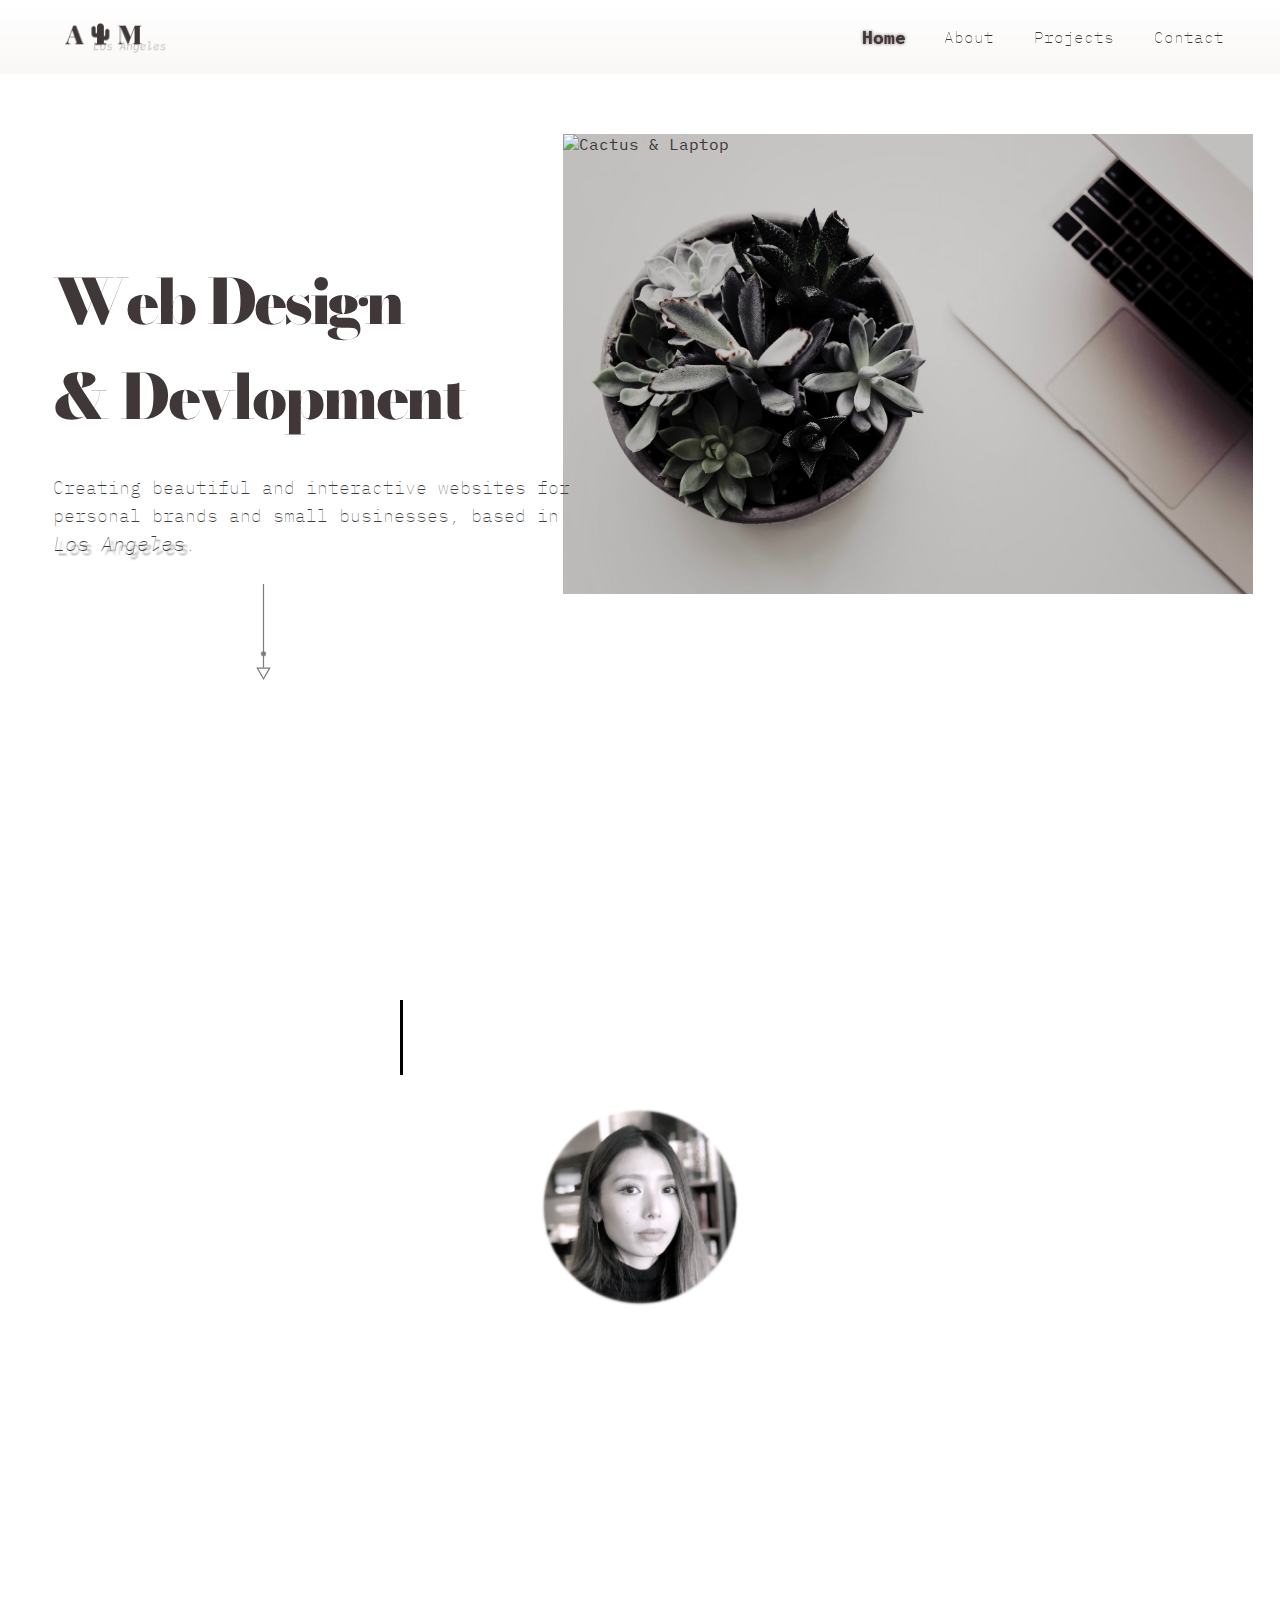
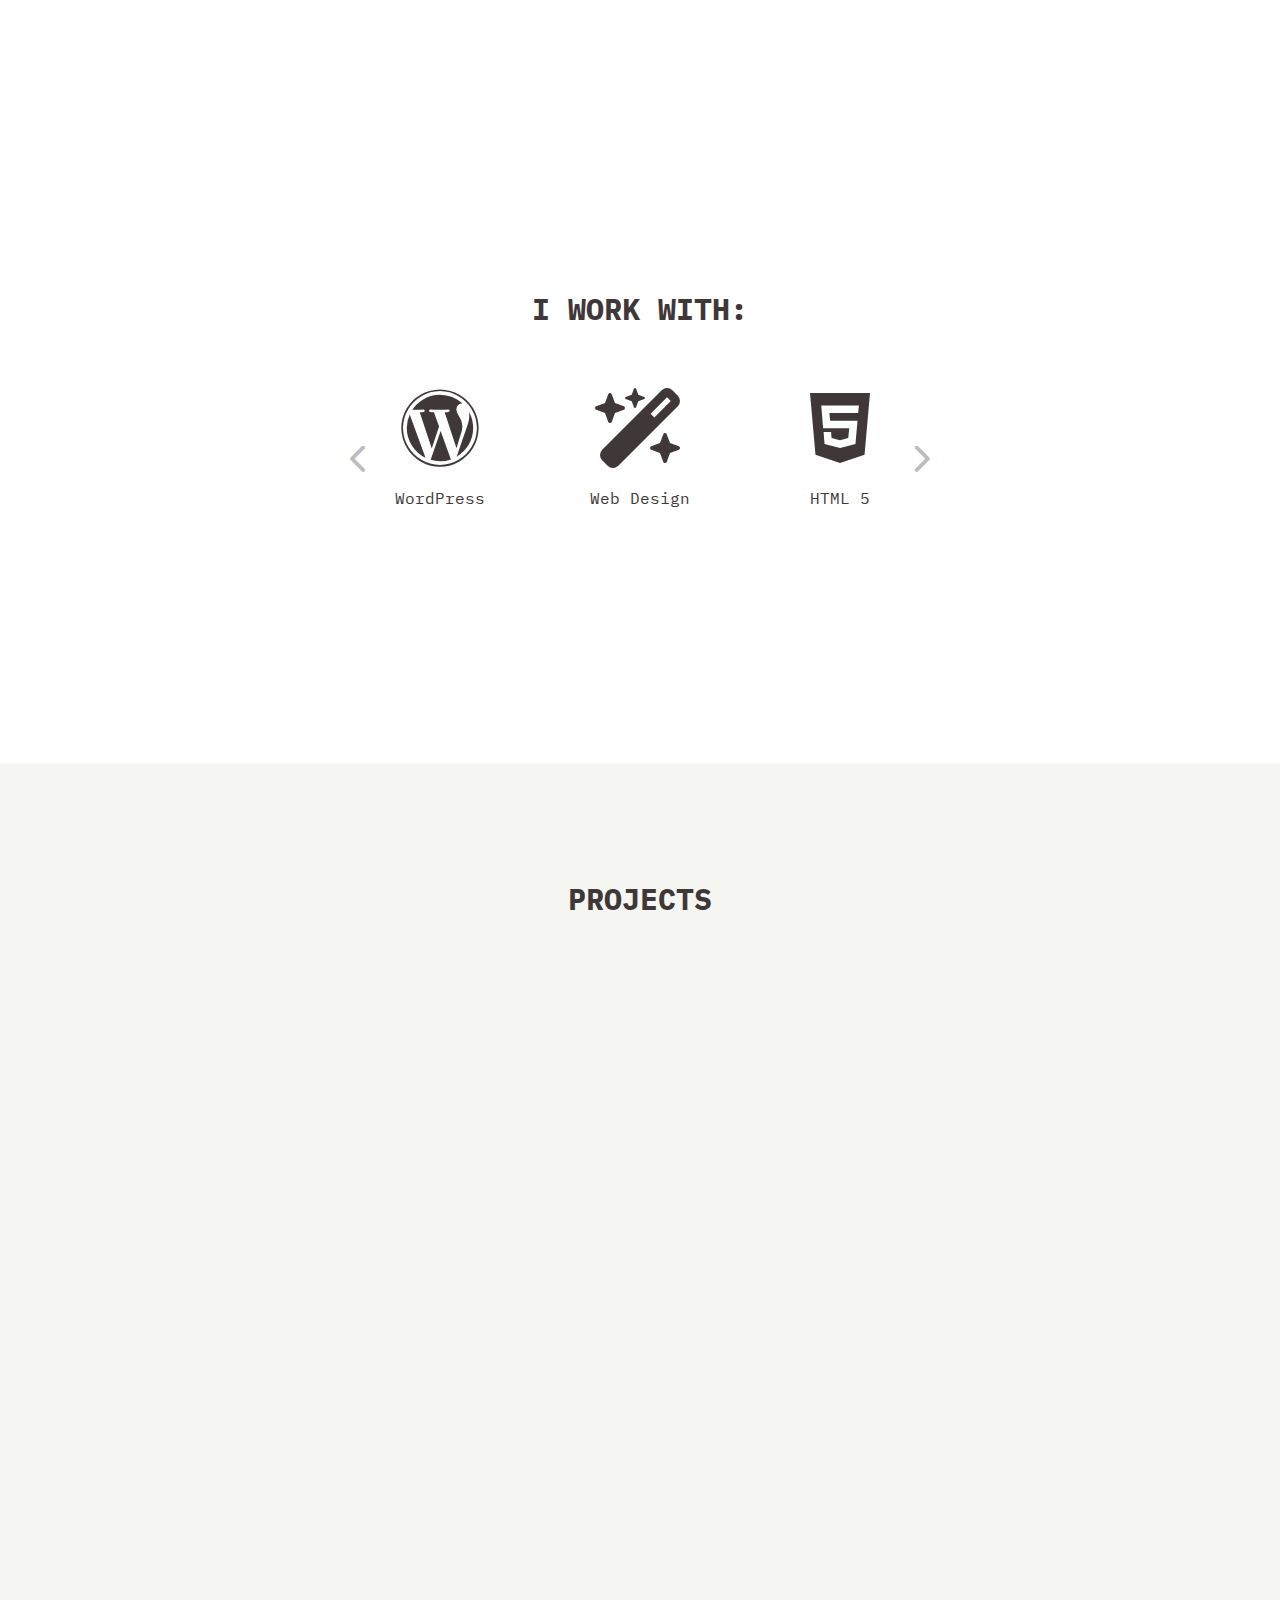
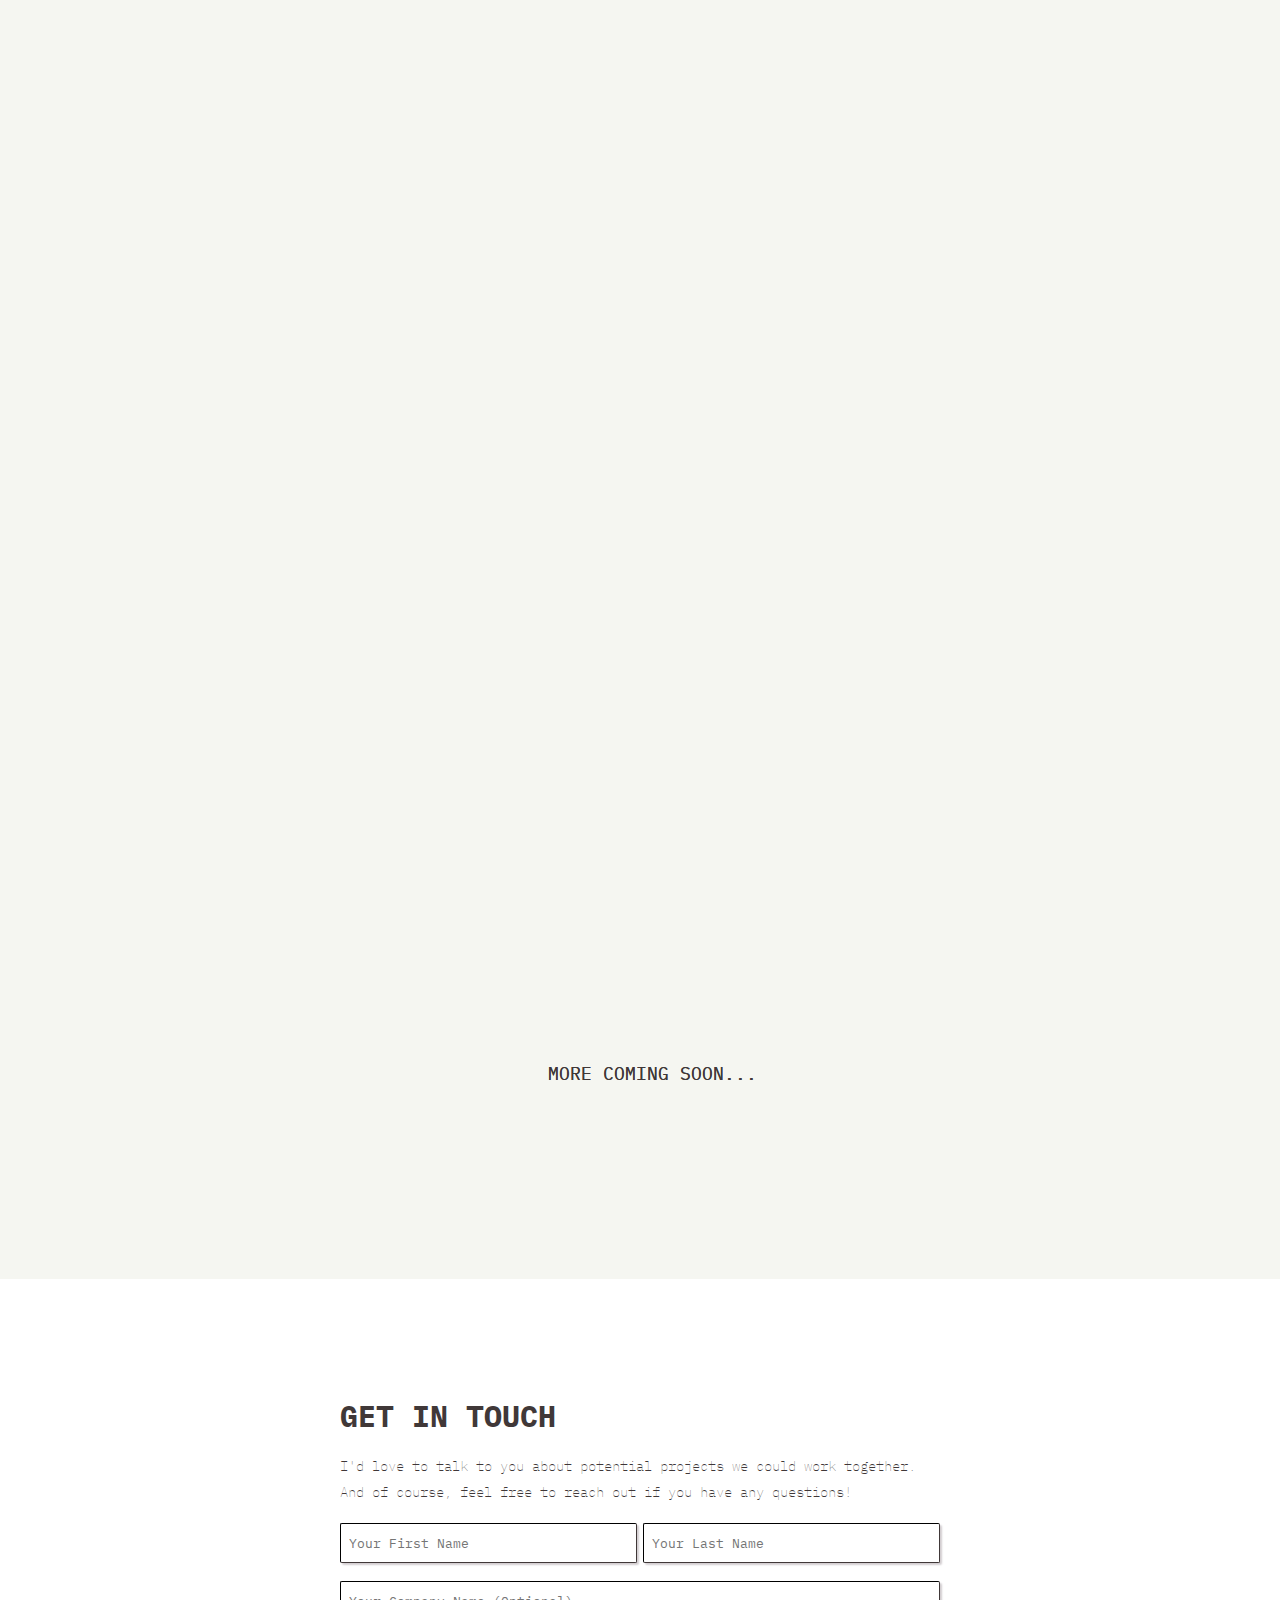
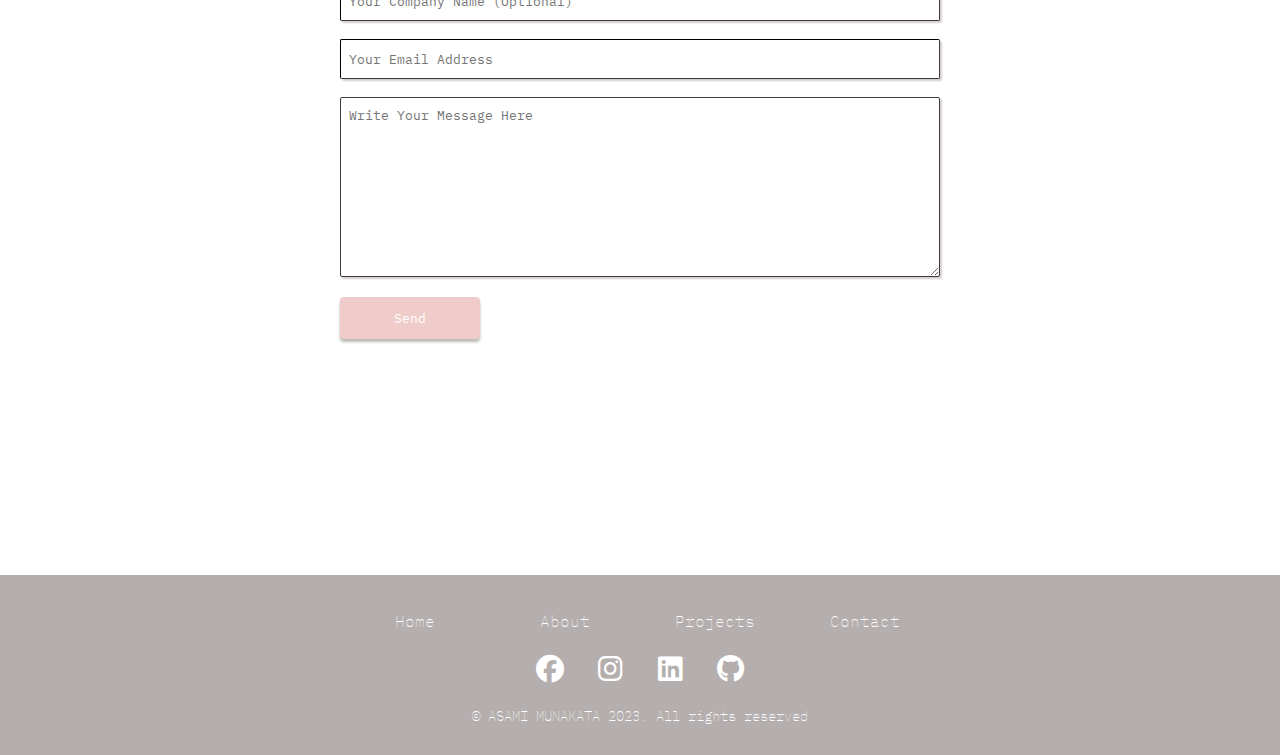
==== commit c26ffb50: "Update index.html" ====
--- a/index.html
+++ b/index.html
@@ -450,7 +450,7 @@
           </ul>
         </div>
         <div class="copy">
-          <p>&copy; ASAMI MUNAKATA 2022. All rights reserved</p>
+          <p>&copy; ASAMI MUNAKATA 2023. All rights reserved</p>
         </div>
       </div>
     </footer>
--- a/style.css
+++ b/style.css
@@ -11,6 +11,9 @@
 }
 html, body {
     overflow-x: hidden;
+}
+body.dt-fixed {
+  position: fixed;
 }
 .landing-animation {
     opacity: 0;
@@ -488,13 +491,13 @@
     text-align: center;
     font-size: 1.875rem;
 }
-.project-eh, .project-quote, .project-amazon, .project-tja {
+.project-group {
     display: flex;
     justify-content: center;
     align-items: center;
     margin: 24px auto;
 }
-.project-eh, .project-quote {
+.project-planet, .project-amazon {
     flex-direction: row-reverse;
 }
 
@@ -532,14 +535,14 @@
     transition-delay: 1s;
 }
 
-.amazon-inner-frame {
+.video-inner-frame {
     background-image: url('./images/mockup_desktop_blank.png');
     transition: background-image 0.1s ease-out;
     position: relative;
     z-index: 1;
 }
 
-.amazon-video-div {
+.video-div {
     position: absolute;
     top: 11.7%;
     left: 16%;
@@ -547,7 +550,7 @@
     bottom: 13.6%;
 }
 
-.amazon-video, .video-div video {
+.play-video, .popup-video-div video {
     width: 100%;
     height: 100%;
     z-index: 2;
@@ -566,10 +569,12 @@
 .pj-dscrptn {
     width: 50%;
 }
-.tja-dscrptn, .amazon-dscrptn {
+.tja-dscrptn,
+.eh-dscrptn, .quote-dscrptn {
     padding-right: 24px;
 }
-.eh-dscrptn, .quote-dscrptn {
+.planet-dscrptn,
+.amazon-dscrptn {
     padding-left: 24px;
 }
 
@@ -657,7 +662,7 @@
     color: rgba(198, 196, 196, 0.7);
 }
 
-.video-div {
+.popup-video-div {
     display: none;
     position: absolute;
     top: 11.7%;
--- a/media_screen.css
+++ b/media_screen.css
@@ -445,22 +445,20 @@
 }
 
 @media screen and (max-width: 960px) {
-    .project-eh, .project-quote, .project-amazon, .project-tja {
+    .project-group {
         -webkit-box-orient: vertical;
         -webkit-box-direction: normal;
             -ms-flex-direction: column;
                 flex-direction: column;
         margin: 32px auto;
     }
-    .eh-dscrptn, .quote-dscrptn, .amazon-dscrptn, .tja-dscrptn {
-        padding: 0 12px;
-    }
     .inner-frame {
         margin: 24px auto;
     }
     .pj-dscrptn {
         margin: 8px auto;
         min-width: 450px;
+        padding: 0 12px;
     }
     .popup-img-wrapper {
         width: 95%;
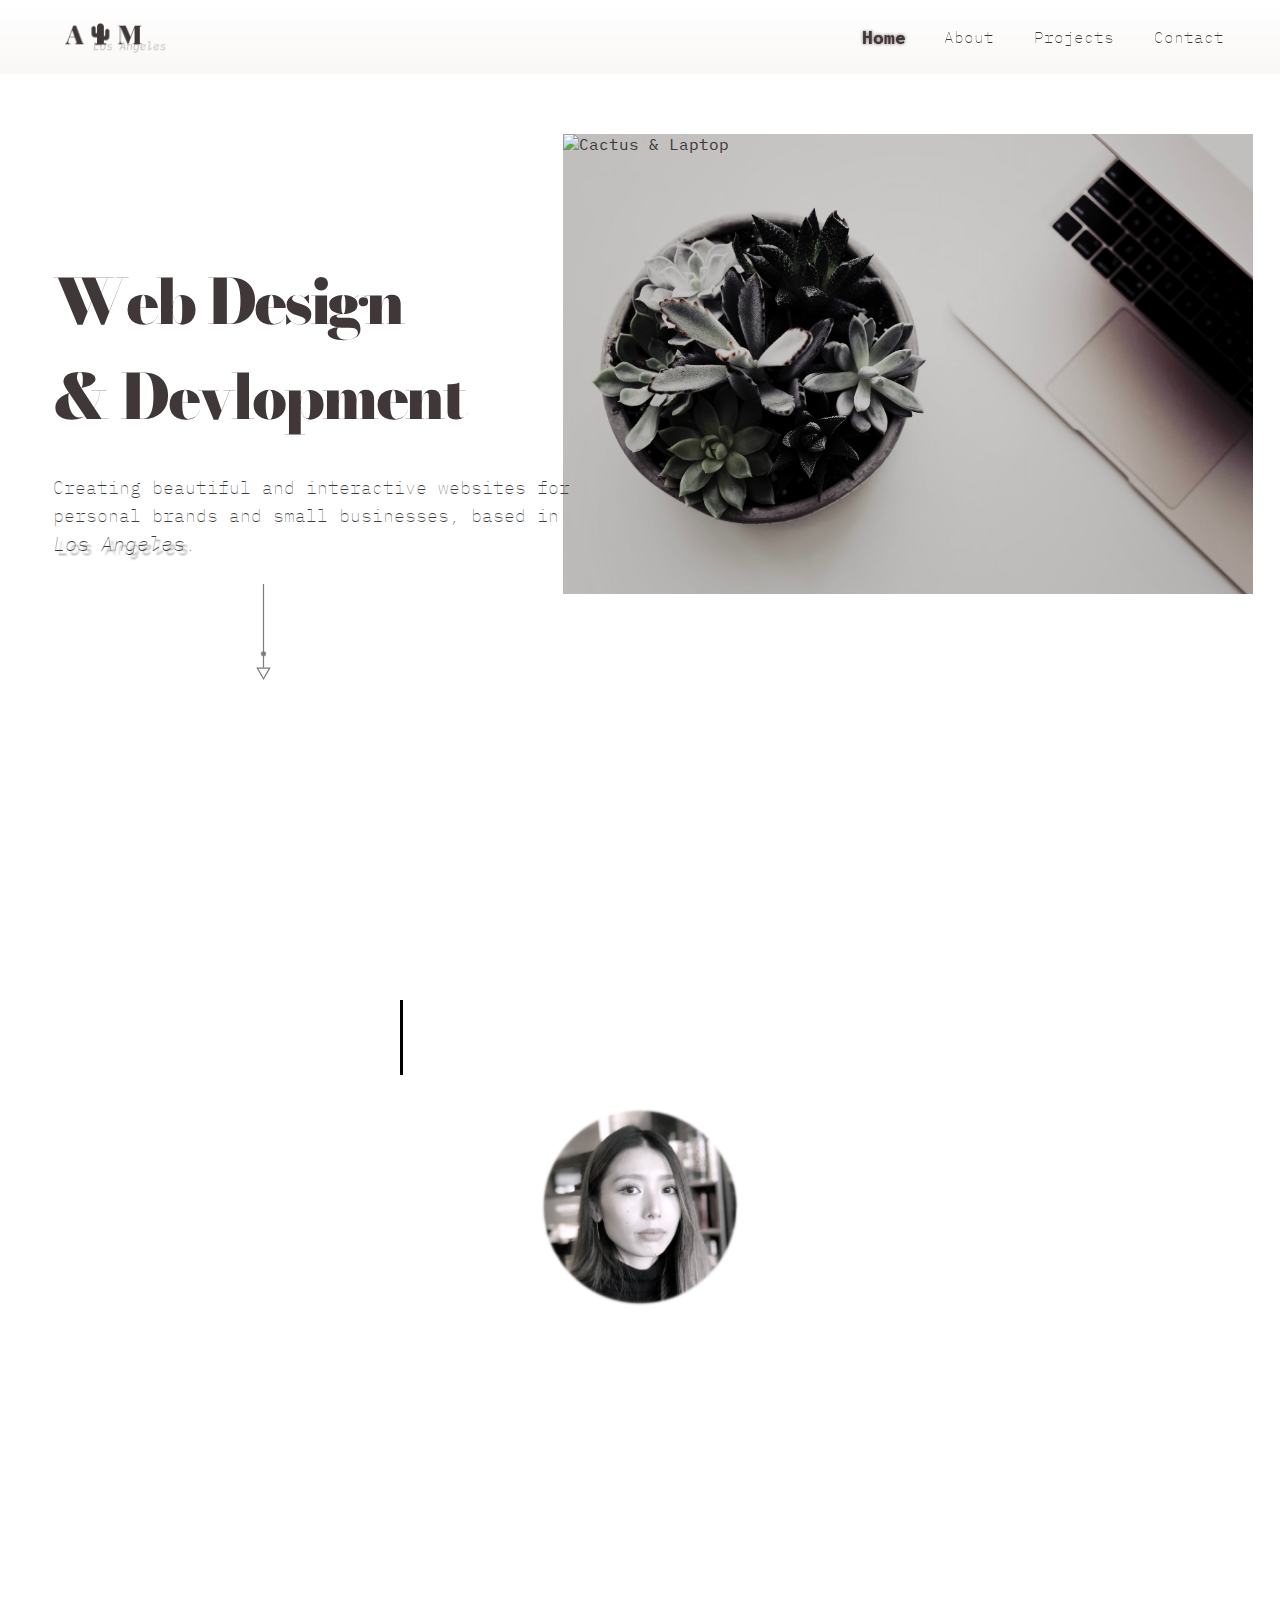
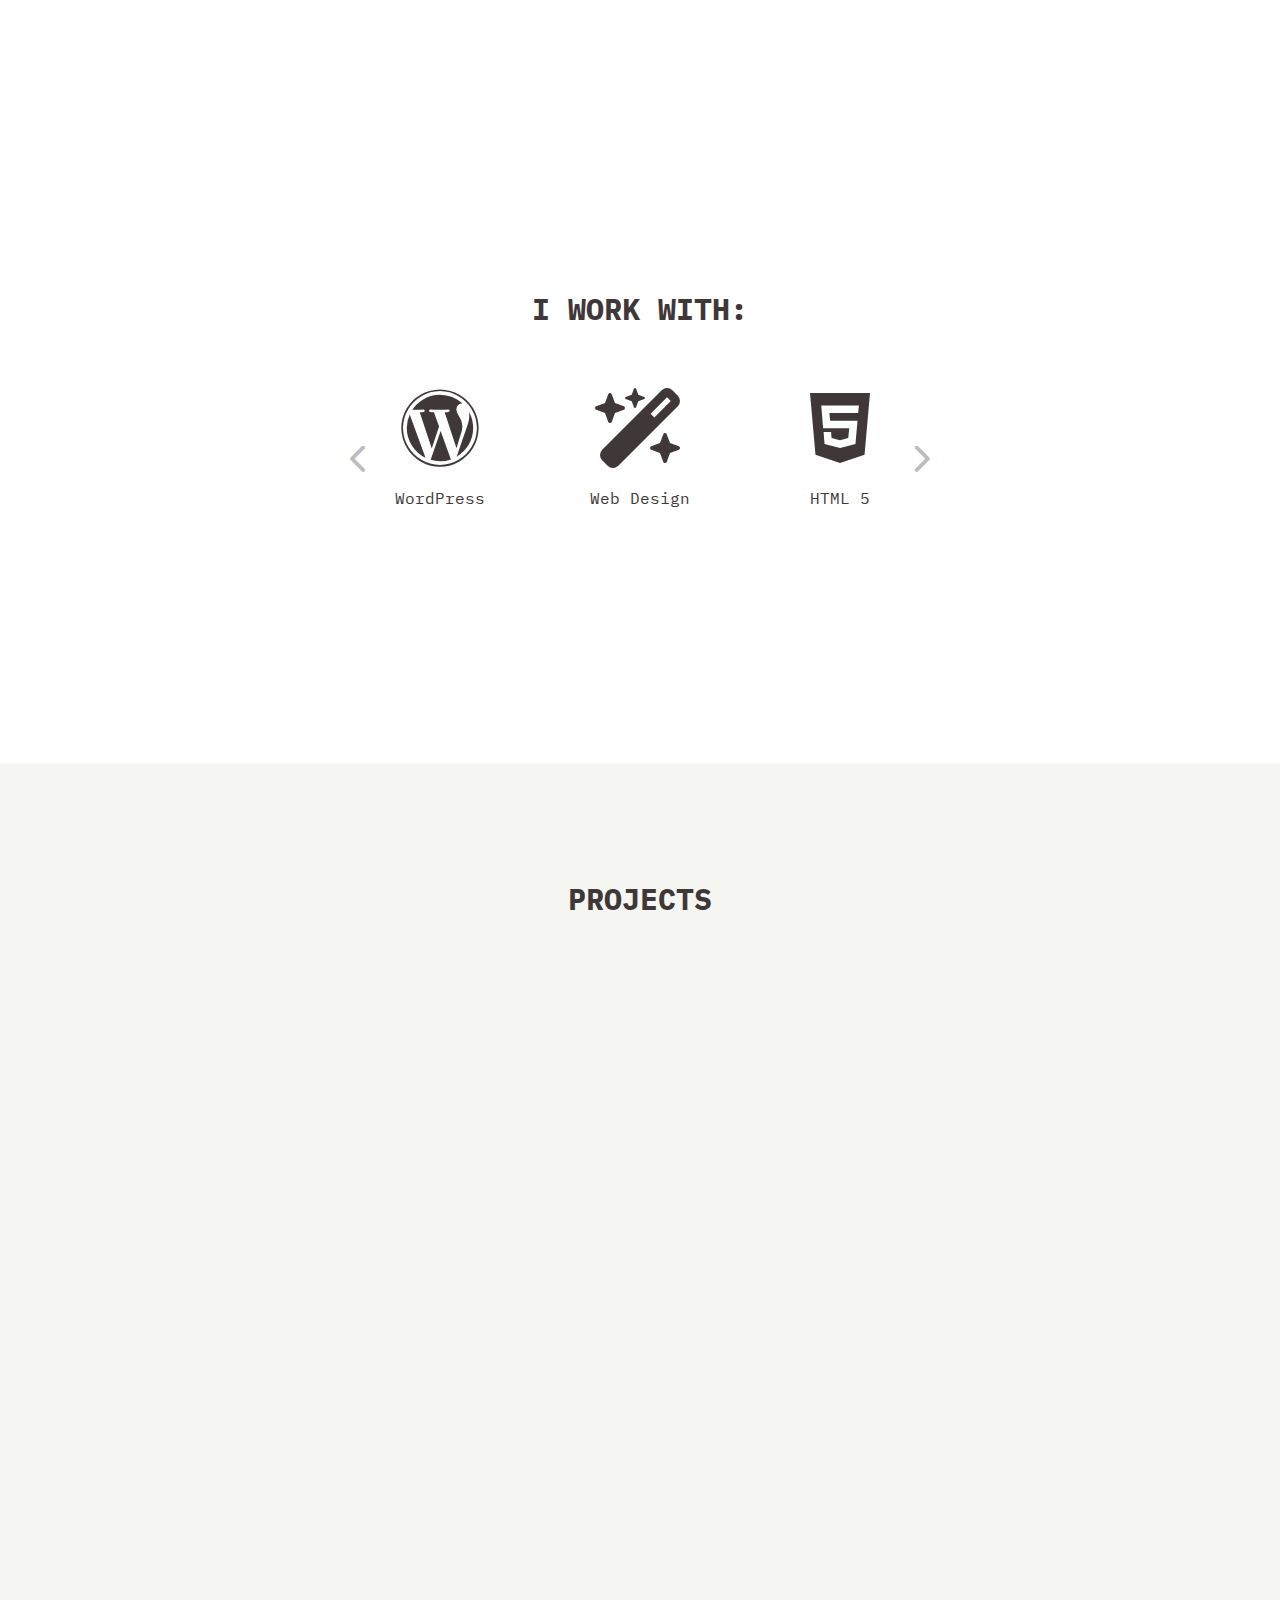
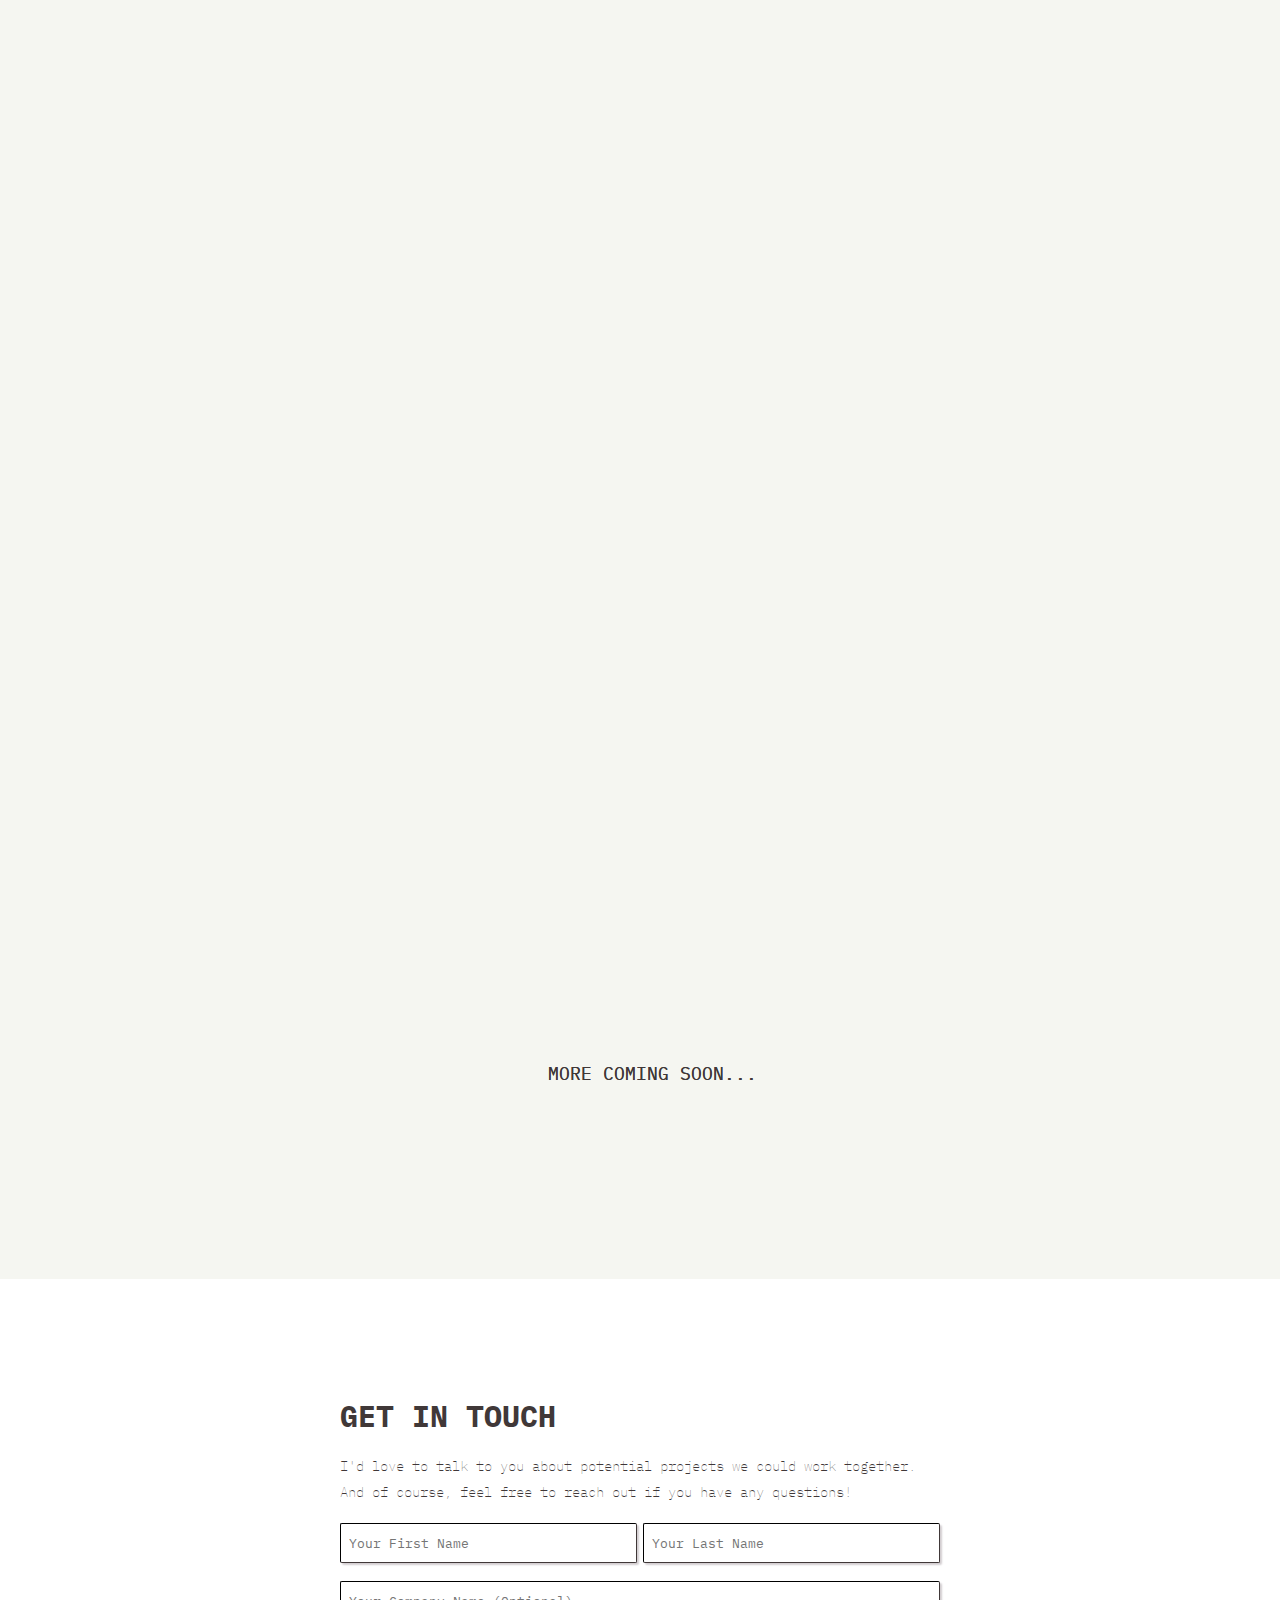
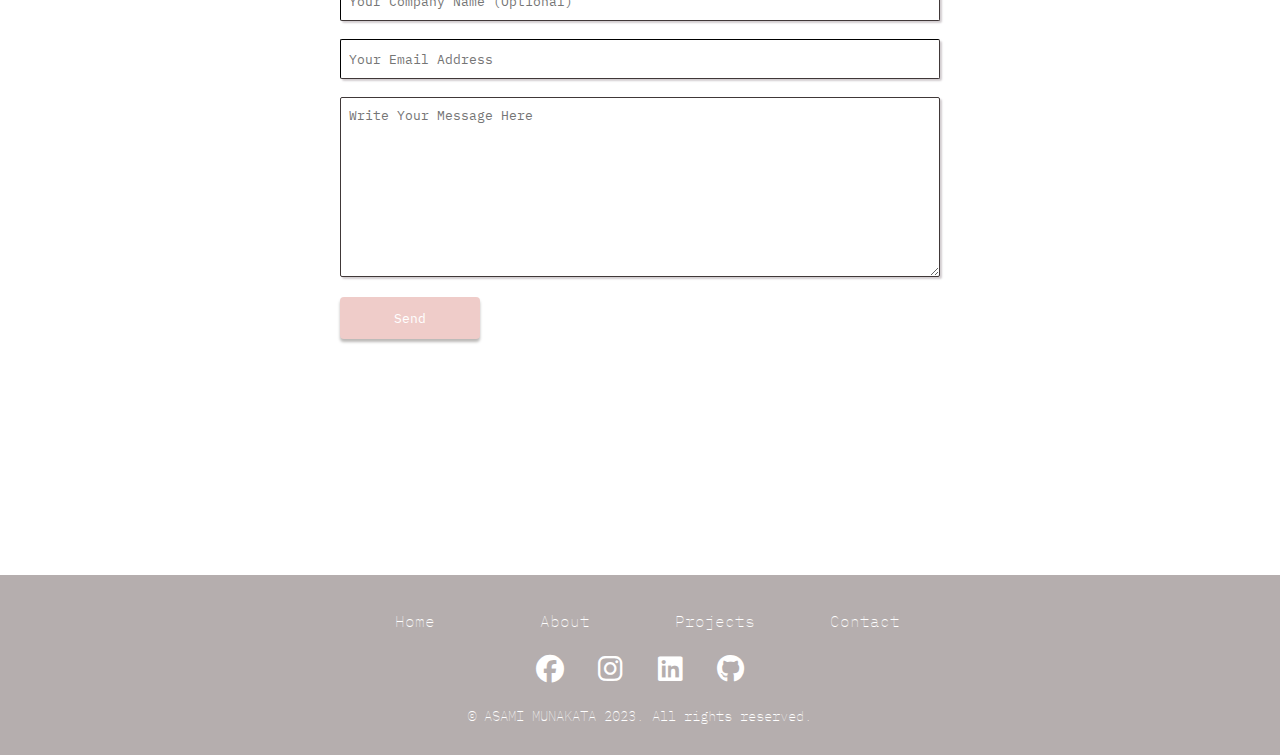
==== commit ffa5bd70: "Update index.html" ====
--- a/index.html
+++ b/index.html
@@ -28,7 +28,7 @@
       <div class="navbar__container">
         <div id="navbar__logo">
           <div class="logo">
-            <a href="index.html#top"><img src="./images/A1.png" alt="AM Logo" /></a>
+            <a href="#top"><img src="./images/A1.png" alt="AM Logo" /></a>
           </div>
         </div>
         <div class="navbar__toggle" id="mobile-menu">
@@ -450,7 +450,7 @@
           </ul>
         </div>
         <div class="copy">
-          <p>&copy; ASAMI MUNAKATA 2023. All rights reserved</p>
+          <p>&copy; ASAMI MUNAKATA 2023. All rights reserved.</p>
         </div>
       </div>
     </footer>
